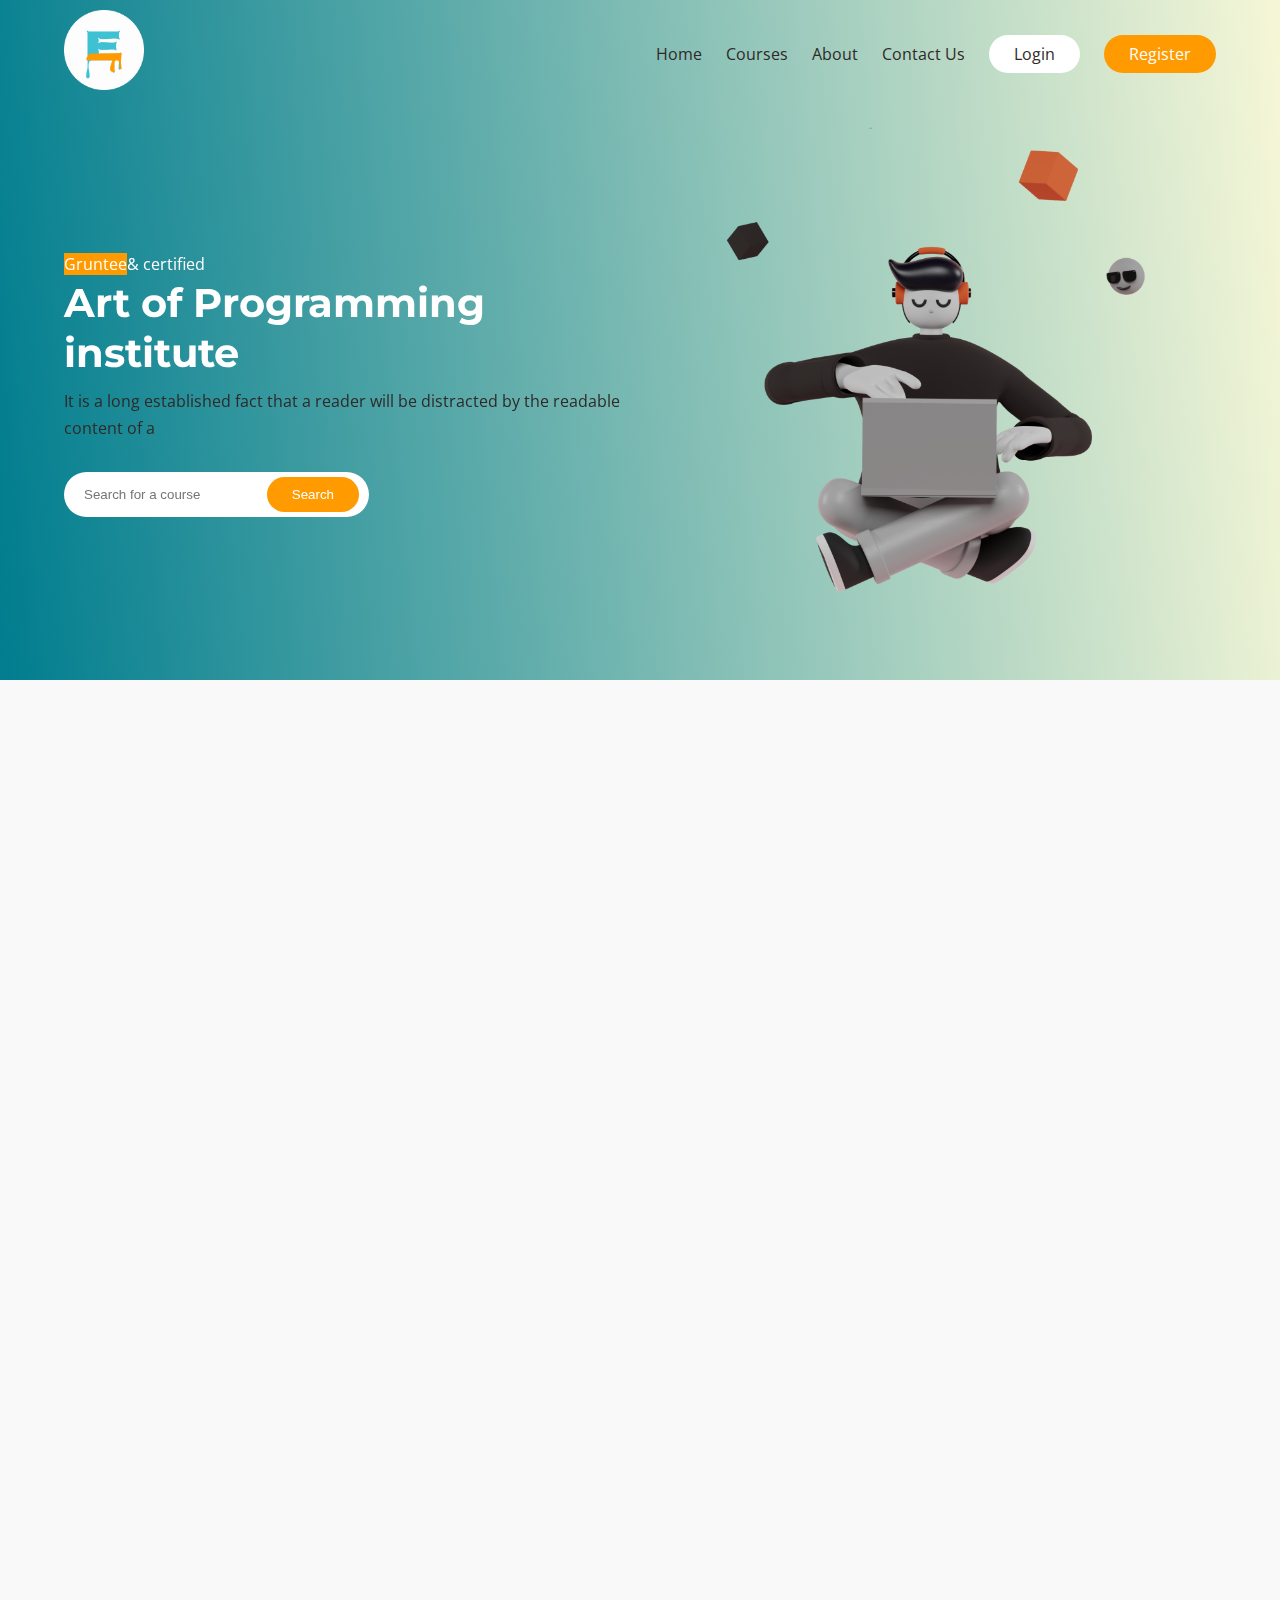
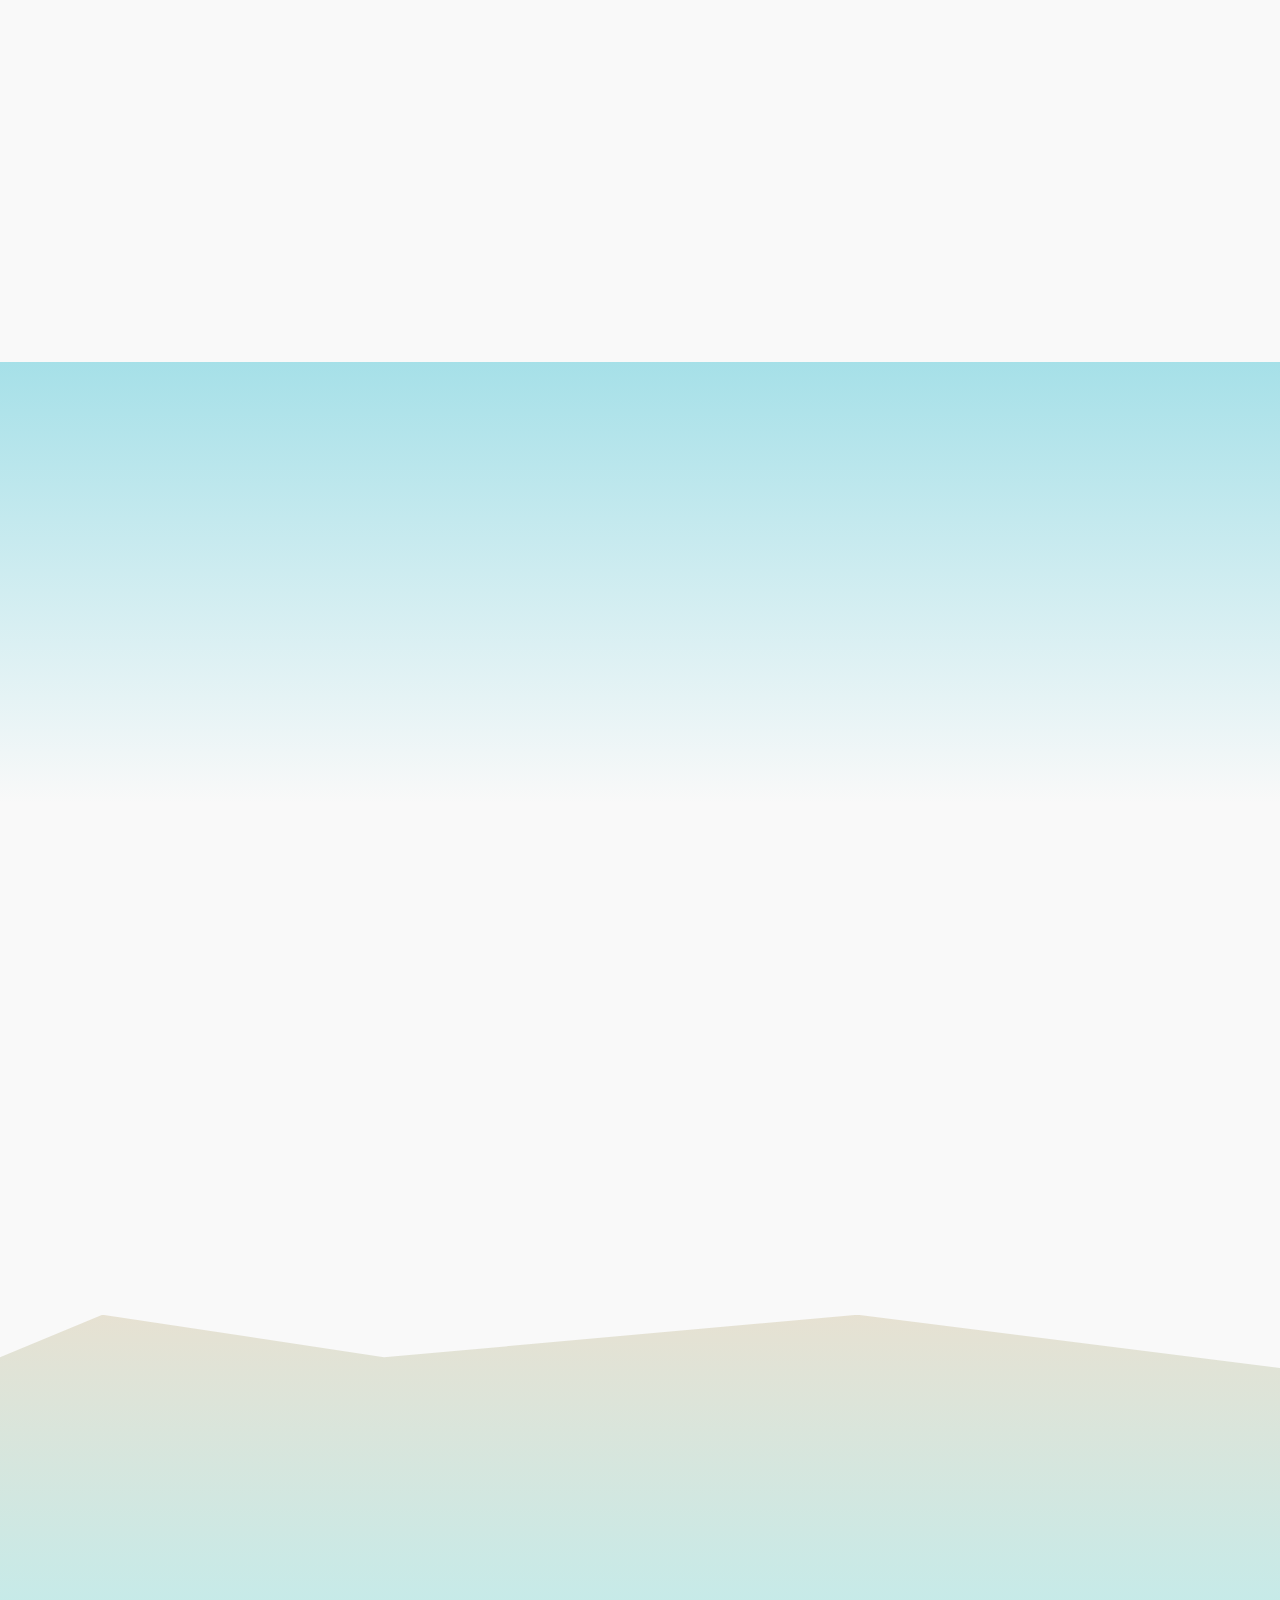
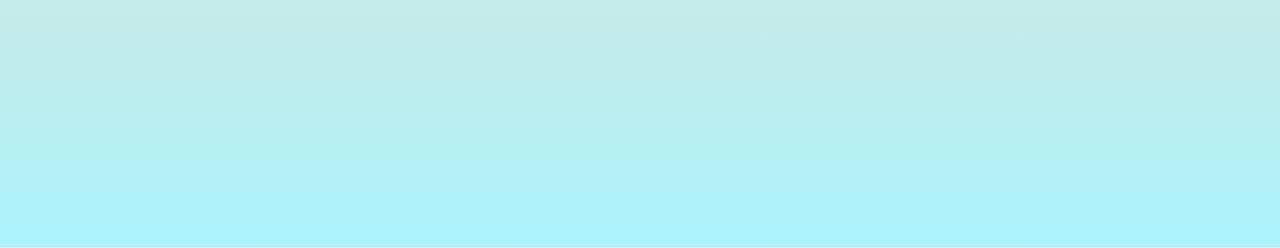
==== index.html @ 31860524 "First commit" ====
<!DOCTYPE html>
<html lang="en">
  <head>
    <meta charset="UTF-8" />
    <meta http-equiv="X-UA-Compatible" content="IE=edge" />
    <meta name="viewport" content="width=device-width, initial-scale=1.0" />
    <!--Fontawesome-->
    <link
      rel="stylesheet"
      href="https://cdnjs.cloudflare.com/ajax/libs/font-awesome/6.2.0/css/all.min.css"
      integrity="sha512-xh6O/CkQoPOWDdYTDqeRdPCVd1SpvCA9XXcUnZS2FmJNp1coAFzvtCN9BmamE+4aHK8yyUHUSCcJHgXloTyT2A=="
      crossorigin="anonymous"
      referrerpolicy="no-referrer"
    />
    <!--OWL carousel-->
    <link
      rel="stylesheet"
      href="https://cdnjs.cloudflare.com/ajax/libs/OwlCarousel2/2.3.4/assets/owl.carousel.min.css"
    />
    <link
      rel="stylesheet"
      href="https://cdnjs.cloudflare.com/ajax/libs/OwlCarousel2/2.3.4/assets/owl.theme.default.min.css"
    />

    <script src="https://cdnjs.cloudflare.com/ajax/libs/jquery/3.3.1/jquery.min.js"></script>
    <script src="https://cdnjs.cloudflare.com/ajax/libs/OwlCarousel2/2.3.4/owl.carousel.min.js"></script>

    <!--on screen animation-->
    <link href="https://unpkg.com/aos@2.3.1/dist/aos.css" rel="stylesheet" />

    <!--custom css-->
    <link rel="stylesheet" href="./css/style.css" />
    <title>Professional Teachers|Programming</title>
  </head>
  <body>
    <section id="hero" class="hero">
      <div class="hero-content container">
        <nav>
          <a href="#" class="logo"
            ><img src="./img/logobrand.png" alt="brand logo"
          /></a>

          <div class="btn-menu">
            <i class="fa-solid fa-bars-staggered"></i>
          </div>

          <ul class="navbar-menu">
            <span class="exitMenu"><i class="fa-solid fa-x"></i> </span>
            <li><a href="#" class="active"> Home </a></li>
            <li><a href="#"> Courses </a></li>
            <li><a href="#"> About </a></li>
            <li><a href="#"> Contact Us </a></li>
            <li><a href="#" class="btn btn-white">Login</a></li>
            <li><a href="#" class="btn btn-primary">Register</a></li>
          </ul>
        </nav>

        <div class="wrapper">
          <div class="wrapper__content">
            <div class="left-items" data-aos="fade-up">
              <div class="widget"><span>Gruntee</span>& certified</div>
              <h1>Art of Programming institute</h1>
              <p>
                It is a long established fact that a reader will be distracted
                by the readable content of a
              </p>
              <form>
                <div class="input-group">
                  <input
                    type="text"
                    name="username"
                    id="search"
                    placeholder="Search for a course"
                  />
                  <input type="submit" class="btn btn-primary" value="Search" />
                </div>
              </form>
            </div>
            <div class="right-items" data-aos="fade-up">
              <img
                src="./img/hero2x.png"
                alt="illustation image for man holding laptop"
                TODO
                width="100%"
              />
            </div>
          </div>
        </div>
      </div>
    </section>

    <section class="services">
      <div class="services__content container">
        <h2 class="title" data-aos="fade-up">Our Services</h2>
        <p class="description" data-aos="fade-up">
          It is a long established fact that a reader will be distracted by the
          readable content
        </p>
        <div class="cards" data-aos="fade-up">
          <div class="card">
            <img src="./img/alarm-clock.png" alt="alarm-clock" />
            <div class="card-body">
              <h3>Immediate joining</h3>
              <p>
                It is a long established fact that a reader will be distracted
                by the readable
              </p>
            </div>
          </div>
          <div class="card">
            <img src="./img/talk.png" alt="alarm-clock" />
            <div class="card-body">
              <h3>Immediate joining</h3>
              <p>
                It is a long established fact that a reader will be distracted
                by the readable
              </p>
            </div>
          </div>
          <div class="card">
            <img src="./img/youth.png" alt="alarm-clock" />
            <div class="card-body">
              <h3>Immediate joining</h3>
              <p>
                It is a long established fact that a reader will be distracted
                by the readable
              </p>
            </div>
          </div>
        </div>
      </div>
    </section>

    <section class="courses">
      <div class="courses__content container">
        <h2 class="title" data-aos="fade-up">Our Services</h2>
        <p class="description" data-aos="fade-up">
          It is a long established fact that a reader will be distracted by the
          readable content
        </p>
        <div class="courses__cards" data-aos="fade-up">
          <div class="card">
            <div class="card__head">
              <img src="./img/Saly-27.png" alt="drawing tool" />
            </div>

            <div class="card__body">
              <h3>Graphic Design</h3>
              <p>Many desktop publishing ges and web page</p>
              <div class="footer-icons">
                <span class="stars">
                  <i class="fa-solid fa-star"></i>
                  <i class="fa-solid fa-star"></i>
                  <i class="fa-solid fa-star"></i>
                  <i class="fa-solid fa-star"></i>
                  <i class="fa-regular fa-star"></i>
                </span>
                <span>
                  <a href="#" class="btn-link"
                    >View Course <i class="fa-solid fa-arrow-right"></i
                  ></a>
                </span>
              </div>
            </div>
          </div>
          <div class="card">
            <div class="card__head pen-ruler">
              <img src="./img/pen&ruler.png" alt="drawing tool" />
            </div>

            <div class="card__body">
              <h3>UI/UX Design</h3>
              <p>Many desktop publishing ges and web page</p>
              <div class="footer-icons">
                <span class="stars">
                  <i class="fa-solid fa-star"></i>
                  <i class="fa-solid fa-star"></i>
                  <i class="fa-solid fa-star"></i>
                  <i class="fa-solid fa-star"></i>
                  <i class="fa-regular fa-star"></i>
                </span>
                <span>
                  <a href="#" class="btn-link"
                    >View Course <i class="fa-solid fa-arrow-right"></i
                  ></a>
                </span>
              </div>
            </div>
          </div>
          <div class="card">
            <div class="card__head hyper-text">
              <img src="./img/html5.png" alt="drawing tool" />
            </div>

            <div class="card__body">
              <h3>HTML5 from scratch</h3>
              <p>Many desktop publishing ges and web page</p>
              <div class="footer-icons">
                <span class="stars">
                  <i class="fa-solid fa-star"></i>
                  <i class="fa-solid fa-star"></i>
                  <i class="fa-solid fa-star"></i>
                  <i class="fa-solid fa-star"></i>
                  <i class="fa-regular fa-star"></i>
                </span>
                <span>
                  <a href="#" class="btn-link"
                    >View Course <i class="fa-solid fa-arrow-right"></i
                  ></a>
                </span>
              </div>
            </div>
          </div>
          <div class="card">
            <div class="card__head cascading">
              <img src="./img/css3.png" alt="drawing tool" />
            </div>

            <div class="card__body">
              <h3>CSS3 from scratch</h3>
              <p>Many desktop publishing ges and web page</p>
              <div class="footer-icons">
                <span class="stars">
                  <i class="fa-solid fa-star"></i>
                  <i class="fa-solid fa-star"></i>
                  <i class="fa-solid fa-star"></i>
                  <i class="fa-solid fa-star"></i>
                  <i class="fa-regular fa-star"></i>
                </span>
                <span>
                  <a href="#" class="btn-link"
                    >View Course <i class="fa-solid fa-arrow-right"></i
                  ></a>
                </span>
              </div>
            </div>
          </div>
        </div>
      </div>
    </section>

    <section class="testimonials">
      <div class="testimonials__content container">
        <h2 class="title" data-aos="fade-up">Testimonials</h2>
        <p class="description" data-aos="fade-up">
          What does our students say about us,What does our students say about
          us
        </p>
        <div class="cards" data-aos="fade-up">
          <div class="card">
            <div class="card__header">
              <img src="./img/testimon.jpg" alt="image for person" srcset="" />
            </div>
            <div class="card__body">
              <p>
                &nbsp; What does our students say about us,What does our
                students say
              </p>
              <cite>Peter Doe</cite>
            </div>
          </div>

          <div class="card">
            <div class="card__header">
              <img src="./img/testimon1.jpg" alt="image for person" srcset="" />
            </div>
            <div class="card__body">
              <p>
                &nbsp; What does our students say about us,What does our
                students say
              </p>
              <cite>Jhon Matip</cite>
            </div>
          </div>

          <div class="card">
            <div class="card__header">
              <img src="./img/testimon3.jpg" alt="image for person" srcset="" />
            </div>
            <div class="card__body">
              <p>
                &nbsp; What does our students say about us,What does our
                students say
              </p>
              <cite>Ana Mk</cite>
            </div>
          </div>
        </div>
      </div>
    </section>

    <section class="professional">
      <div class="professional__content container">
        <h2 class="title" data-aos="fade-up">Our Professional Team</h2>
        <p class="description" data-aos="fade-up">
          What does our students say about us,What does our students say about
          us
        </p>

        <div class="cards" data-aos="fade-up">
          <div class="card">
            <div class="card__head">
              <img src="./img/team1.jpg" alt="drawing tool" />
            </div>

            <div class="card__body">
              <h3>William Smith</h3>
              <p>Backend developer</p>
              <div class="footer-icons">
                <ul class="stars">
                  <li><a href="#" class="fa-brands fa-facebook-f"></a></li>
                  <li><a href="#" class="fa-brands fa-twitter"></a></li>
                  <li><a href="#" class="fa-brands fa-linkedin-in"></a></li>
                </ul>
              </div>
            </div>
          </div>
          <div class="card">
            <div class="card__head">
              <img src="./img/team2.jpg" alt="drawing tool" />
            </div>

            <div class="card__body">
              <h3>Martin Noah</h3>
              <p>Fullstack developer</p>
              <div class="footer-icons">
                <ul class="stars">
                  <li><a href="#" class="fa-brands fa-facebook-f"></a></li>
                  <li><a href="#" class="fa-brands fa-twitter"></a></li>
                  <li><a href="#" class="fa-brands fa-linkedin-in"></a></li>
                </ul>
              </div>
            </div>
          </div>
          <div class="card">
            <div class="card__head">
              <img src="./img/team3.jpg" alt="drawing tool" />
            </div>

            <div class="card__body">
              <h3>Alex Doe</h3>
              <p>Front-end developer</p>
              <div class="footer-icons">
                <ul class="stars">
                  <li><a href="#" class="fa-brands fa-facebook-f"></a></li>
                  <li><a href="#" class="fa-brands fa-twitter"></a></li>
                  <li><a href="#" class="fa-brands fa-linkedin-in"></a></li>
                </ul>
              </div>
            </div>
          </div>
          <div class="card">
            <div class="card__head">
              <img src="./img/team4.jpg" alt="drawing tool" />
            </div>

            <div class="card__body">
              <h3>Jhon Doe</h3>
              <p>Graphic Design</p>
              <div class="footer-icons">
                <ul class="stars">
                  <li><a href="#" class="fa-brands fa-facebook-f"></a></li>
                  <li><a href="#" class="fa-brands fa-twitter"></a></li>
                  <li><a href="#" class="fa-brands fa-linkedin-in"></a></li>
                </ul>
              </div>
            </div>
          </div>
        </div>
      </div>
    </section>

    <!----
    ------Footer------------->
    <footer class="footer">
      <div class="subscription" data-aos="fade-up">
        <input
          type="text"
          name="subscribe"
          placeholder="Join us and start coding"
        />
        <button class="btn">Jion now</button>
      </div>
      <div class="footer__content container" data-aos="fade-up">
        <div class="about">
          <h3>Professional</h3>
          <p>
            What does our students say about<br />
            us,What does our students say about
          </p>
        </div>
        <ul class="useful-links">
          <h3>Useful Links</h3>
          <li><a href="#">Home</a></li>
          <li><a href="#">Courses</a></li>
          <li><a href="#">About</a></li>
          <li><a href="#">Contact</a></li>
        </ul>
        <ul class="courses">
          <h3>Courses</h3>
          <li><a href="">HTML5</a></li>
          <li><a href="">Javascript</a></li>
          <li><a href="">CSS3</a></li>
          <li><a href="">PHP</a></li>
        </ul>
        <ul class="social-icons">
          <h3>Follow Us</h3>
          <li>
            <a href="#" class="fa-brands fa-facebook-f"> </a>
          </li>
          <li>
            <a href="#" class="fa-brands fa-twitter"></a>
          </li>
          <li>
            <a href="#" class="fa-brands fa-linkedin-in"></a>
          </li>
        </ul>
      </div>
    </footer>

    <div id="scroll" class="hide">
      <a href="#hero"><i class="fa-solid fa-arrow-up"></i></a>
    </div>

    <!--on screen animation-->
    <script src="https://unpkg.com/aos@2.3.1/dist/aos.js"></script>

    <!--Custom js-->
    <script src="./js/custom.js"></script>
  </body>
</html>
---- css/style.css ----
/*--- COLORS ----*/
@import url("https://fonts.googleapis.com/css2?family=Montserrat:wght@500;700&display=swap");
@import url("https://fonts.googleapis.com/css2?family=Open+Sans&display=swap");
* {
  margin: 0;
  padding: 0;
  box-sizing: border-box;
}

*::before,
*::after {
  box-sizing: border-box;
}

html {
  font-size: 0.625rem;
  scroll-behavior: smooth;
}

body {
  font-size: 1.6rem;
  font-family: "Open Sans", sans-serif;
  background-color: #f9f9f9;
  color: #6f6f6f;
  line-height: 1.7;
  overflow-x: hidden;
}

h1,
h2,
h3,
h4 {
  font-family: "Montserrat", sans-serif;
  color: #000;
  font-weight: 400;
}

.container {
  width: 90%;
  max-width: 1440px;
  margin: 0 auto;
}

.btn {
  padding: 0.8rem 2.5rem;
  border-radius: 30px;
  border: none;
  outline: none;
}

.btn-white {
  background-color: #fff;
}

.btn-primary {
  background-color: #ff9a00;
  color: #fff !important;
}

.description {
  width: 40%;
}

.title {
  font-weight: 400;
  color: #000;
  margin-bottom: 1.5rem;
}

.description {
  width: 80%;
  text-align: center;
  margin: 0 auto;
}

h2 {
  text-align: center;
}

.hero {
  background-color: #007d8f;
  background-image: linear-gradient(265deg, #f6f7d7, #007d8f);
  padding: 1rem 0;
}
.hero nav {
  display: flex;
  justify-content: space-between;
  align-items: center;
}
.hero nav .logo img {
  width: 80px;
}
.hero nav .btn-menu {
  display: none;
  background-color: transparent;
  border: none;
  cursor: pointer;
}
.hero nav .btn-menu .fa-solid,
.hero nav .btn-menu .fas {
  font-size: 3rem;
}
.hero nav .navbar-menu {
  opacity: 1;
  list-style-type: none;
}
.hero nav .navbar-menu .exitMenu {
  display: none;
}
.hero nav .navbar-menu li {
  display: inline-block;
}
.hero nav .navbar-menu li:not(last-child) {
  margin-left: 2rem;
}
.hero nav .navbar-menu li a {
  text-decoration: none;
  color: #2f2928;
}
.hero .show {
  opacity: 1;
  transition: all 0.2s ease-in-out;
  display: block !important;
}
.hero .hidde {
  display: none;
}
.hero .wrapper {
  display: flex;
  justify-content: center;
  flex-direction: column;
}
.hero .wrapper__content {
  display: grid;
  grid-template-columns: 1fr 1fr;
  align-items: center;
  justify-content: space-between;
}
.hero .wrapper__content .left-items {
  color: #fff;
}
.hero .wrapper__content .left-items span {
  background-color: #ff9a00;
}
.hero .wrapper__content .left-items h1 {
  font-size: 4rem;
  margin-bottom: 1rem;
  line-height: 5rem;
  color: #fff;
  font-weight: 700;
}
.hero .wrapper__content .left-items p {
  color: #2f2928;
  margin-bottom: 1rem;
}
.hero .wrapper__content .left-items .input-group {
  background-color: #fff;
  display: flex;
  justify-content: space-between;
  border-radius: 26px;
  box-sizing: border-box;
  padding: 0.5rem 2rem;
  width: 30.5rem;
  margin-top: 3rem;
}
.hero .wrapper__content .left-items .input-group #search {
  border: none;
  width: 100%;
  outline: none;
}
.hero .wrapper__content .left-items .input-group .btn-primary {
  padding: 1rem 2.5rem;
  margin-right: -10px;
}
.hero .wrapper__content .right-items img {
  width: 100%;
  margin: 0 auto;
}

@media screen and (max-width: 968px) {
  .hero {
    background-color: #3ec1d3;
    background-image: linear-gradient(357deg, #f6f7d7, #3ec1d3);
    position: relative;
  }
  .hero nav .btn-menu {
    display: block;
  }
  .hero nav .navbar-menu {
    display: none;
    position: fixed;
    background-color: #3ec1d3;
    width: 100%;
    height: 100vh;
    right: 0;
    top: 0;
    text-align: center;
    z-index: 999;
  }
  .hero nav .navbar-menu .exitMenu {
    display: block;
    position: absolute;
    top: 40px;
    right: 0;
    margin-right: 30px;
    font-size: 2.5rem;
    color: #fff;
    cursor: pointer;
  }
  .hero nav .navbar-menu li {
    margin-bottom: 2rem;
    display: block;
  }
  .hero nav .navbar-menu li:nth-child(2) {
    margin-top: 20%;
  }
  .hero .wrapper {
    margin-top: 5rem;
  }
  .hero .wrapper__content {
    grid-template-columns: 1fr;
  }
  .hero .wrapper__content .left-items {
    text-align: center;
  }
  .hero .wrapper__content .left-items h1 {
    font-size: 3rem;
  }
  .hero .wrapper__content .left-items p {
    width: 88%;
    margin: 0 auto;
  }
  .hero .wrapper__content .left-items .input-group {
    margin: 3rem auto;
  }
}
.services {
  padding: 12rem 0;
}
.services__content .cards {
  margin: 7rem 0;
  display: flex;
  -moz-column-gap: 2rem;
       column-gap: 2rem;
}
.services__content .cards .card {
  width: 400px;
  background-color: #fff;
  box-shadow: 1px 1px 1px 0px rgba(169, 169, 169, 0.13);
  border-radius: 15px;
  padding: 2rem 3rem;
}
.services__content .cards .card:nth-child(2) {
  box-shadow: 1px 1px 70px 2px rgba(169, 169, 169, 0.52);
}
.services__content .cards .card h3 {
  opacity: 0.9;
  font-size: 1.8rem;
  margin-bottom: 1rem;
}
.services__content .cards .card p {
  font-size: 1.4rem;
}
.services__content .cards .card img {
  width: 54px;
}
.services__content .cards .card__body {
  width: 80%;
}

@media screen and (max-width: 968px) {
  .services__content .title {
    text-align: center;
  }
  .services__content .cards {
    flex-direction: column;
    row-gap: 2rem;
  }
  .services__content .cards .card {
    width: 95%;
    margin: 0 auto;
  }
}
.courses__cards {
  margin: 5rem 0 15rem;
  display: flex;
  justify-content: space-between;
  -moz-column-gap: 2rem;
       column-gap: 2rem;
}
.courses__cards .card {
  width: 30.8rem;
  border-top-left-radius: 1rem;
  border-top-right-radius: 1rem;
  overflow: hidden;
  background: #fff;
  box-shadow: 1px 1px 1px 0px rgba(169, 169, 169, 0.13);
  border-radius: 15px;
}
.courses__cards .card__head {
  background-color: rgba(246, 247, 215, 0.5490196078);
  padding: 2rem 0;
  text-align: center;
  height: 180px;
  display: flex;
  justify-content: center;
  align-items: center;
}
.courses__cards .card__head.pen-ruler {
  background-color: rgba(236, 241, 240, 0.7098039216);
}
.courses__cards .card__head.hyper-text {
  background-color: rgba(62, 193, 211, 0.24);
}
.courses__cards .card__head.cascading {
  background-color: rgba(255, 217, 159, 0.37);
}
.courses__cards .card__head img {
  width: 100px;
  height: 100px;
}
.courses__cards .card__body {
  padding: 2rem;
}
.courses__cards .card__body h3 {
  font-size: 1.6rem;
  margin-bottom: 1rem;
}
.courses__cards .card__body p {
  line-height: 1.5;
  font-size: 1.4rem;
}
.courses__cards .card .footer-icons {
  display: flex;
  justify-content: space-between;
  align-items: center;
  margin: 1rem 0;
}
.courses__cards .card .footer-icons .fa-solid {
  color: #ff9a00;
}
.courses__cards .card .footer-icons .fa-solid,
.courses__cards .card .footer-icons .fa-regular {
  font-size: 1.1rem;
}
.courses__cards .card .footer-icons .btn-link,
.courses__cards .card .footer-icons .fa-arrow-right {
  color: #007d8f;
}
.courses__cards .card .footer-icons .btn-link {
  font-weight: 500;
  font-size: 1.4rem;
}

@media screen and (max-width: 968px) {
  .courses__cards {
    flex-direction: column;
    row-gap: 2rem;
  }
  .courses__cards .card {
    margin: 0 auto;
  }
}
.testimonials {
  background: linear-gradient(180deg, rgba(62, 193, 211, 0.47) -5.91%, rgba(62, 193, 211, 0) 100%);
}
.testimonials__content {
  padding: 10rem 0;
}
.testimonials .cards {
  display: flex;
  justify-content: space-between;
  align-items: center;
  margin-top: 4rem;
  -moz-column-gap: 2rem;
       column-gap: 2rem;
}
.testimonials .cards .card {
  width: 400px;
  background-color: #fff;
  display: flex;
  justify-content: space-between;
  align-items: center;
  -moz-column-gap: 1.6rem;
       column-gap: 1.6rem;
  padding: 2rem;
  border-radius: 2.5rem;
  box-shadow: 1px 1px 70px 2px rgba(169, 169, 169, 0.52);
}
.testimonials .cards .card__header img {
  width: 70px;
  height: 70px;
  border-radius: 50%;
  -o-object-fit: cover;
     object-fit: cover;
}
.testimonials .cards .card__body p {
  font-size: 1.35rem;
  position: relative;
}
.testimonials .cards .card__body p::before, .testimonials .cards .card__body p::after {
  font-family: "Font Awesome 6 Free";
  font-weight: 700;
}
.testimonials .cards .card__body p::before {
  content: "\f10d";
  position: absolute;
  top: -5px;
  left: -10px;
}
.testimonials .cards .card__body p::after {
  content: "\f10e";
  position: absolute;
  bottom: 0;
  right: 0;
}
.testimonials .cards .card__body cite {
  color: #ff9a00;
  font-size: 1.2rem;
  margin-top: 2rem;
  font-weight: bold;
}

@media screen and (max-width: 968px) {
  .testimonials .cards {
    flex-direction: column;
    row-gap: 2rem;
  }
  .testimonials .cards .card {
    width: 365px;
  }
}
.professional {
  margin: 8rem 0;
}
.professional .cards {
  display: grid;
  justify-content: center;
  text-align: center;
  gap: 3rem;
}
.professional .cards .card {
  width: 200px;
  background-color: #fff;
  padding: 2rem;
  border-radius: 10px;
  box-shadow: 0px 0px 3px 0px rgb(238, 238, 238);
  margin: 0 auto;
}
.professional .cards .card h3 {
  font-size: 1.7rem;
}
.professional .cards .card p {
  font-size: 1.4rem;
  line-height: 1.5;
  margin-bottom: 1rem;
}
.professional .cards img {
  width: 150px;
  height: 150px;
  -o-object-fit: cover;
     object-fit: cover;
  border-radius: 10px;
}
.professional .cards ul {
  margin-top: 2rem;
  display: flex;
  justify-content: center;
  align-items: center;
  -moz-column-gap: 1.5rem;
       column-gap: 1.5rem;
  list-style-type: none;
}
.professional .cards ul a {
  text-decoration: none;
  color: #007d8f;
}
.professional .cards ul a:hover {
  transition: 0.24s ease-in-out;
  color: #ff9a00;
}

/* Extra small devices (phones, 600px and down) */
@media only screen and (max-width: 600px) {
  .professional .cards {
    grid-template-columns: repeat(1, 1fr);
  }
}
/* Small devices (portrait tablets and large phones, 600px and up) */
@media only screen and (min-width: 600px) {
  .professional .cards {
    grid-template-columns: repeat(2, 1fr);
  }
}
@media only screen and (min-width: 992px) {
  .professional .cards {
    grid-template-columns: repeat(3, 1fr);
  }
}
@media only screen and (min-width: 1200px) {
  .professional .cards {
    grid-template-columns: repeat(4, 1fr);
  }
}
.footer {
  background-color: #007d8f;
  padding: 10rem 0;
  background: linear-gradient(0deg, #a7f3fe -5.91%, #ebe0cf 107.57%);
  -webkit-clip-path: polygon(30% 8%, 67% 0, 100% 10%, 100% 100%, 0 100%, 0 8%, 8% 0);
          clip-path: polygon(30% 8%, 67% 0, 100% 10%, 100% 100%, 0 100%, 0 8%, 8% 0);
}
.footer .subscription {
  text-align: center;
  background-color: #fff;
  width: 370px;
  margin: 0 auto;
  padding: 0.5rem 0;
  display: flex;
  justify-content: space-around;
  border-radius: 25px;
  overflow: hidden;
}
.footer .subscription input {
  border: none;
  outline: none;
}
.footer .subscription .btn {
  background-color: #ff9a00;
  padding: 1.3rem 2.5rem;
  cursor: pointer;
  margin-left: 20px;
}
.footer__content {
  margin-top: 10rem;
  display: grid;
  grid-template-columns: 40% 25% 25% 10%;
  justify-content: center;
  justify-items: center;
  row-gap: 2rem;
  font-size: 1.5rem;
}
.footer__content ul {
  list-style-type: none;
}
.footer__content ul li {
  margin-bottom: 1rem;
}
.footer__content ul h3 {
  margin-bottom: 1rem;
}
.footer__content ul a {
  text-decoration: none;
  color: inherit;
}
.footer__content ul a .fa-brands {
  background-color: #fff;
  padding: 1rem;
}

.show {
  display: block;
}

.hide {
  display: none;
}

#scroll {
  position: fixed;
  bottom: 50px;
  right: 30px;
  padding: 0.6rem 1.2rem;
  border-radius: 4px;
  background-color: #605c56;
}
#scroll .fa-solid.fa-arrow-up {
  font-size: 2rem;
  cursor: pointer;
  color: #fff;
}

/* Extra small devices (phones, 600px and down) */
@media only screen and (max-width: 600px) {
  .footer__content {
    grid-template-columns: repeat(1, 1fr);
    text-align: center;
  }
}
/* Small devices (portrait tablets and large phones, 600px and up) */
@media only screen and (min-width: 600px) {
  .footer__content {
    grid-template-columns: repeat(2, 1fr);
  }
}
@media only screen and (min-width: 992px) {
  .footer__content {
    grid-template-columns: repeat(3, 1fr);
  }
}
@media only screen and (min-width: 1200px) {
  .footer__content {
    grid-template-columns: repeat(4, 1fr);
  }
}/*# sourceMappingURL=style.css.map */
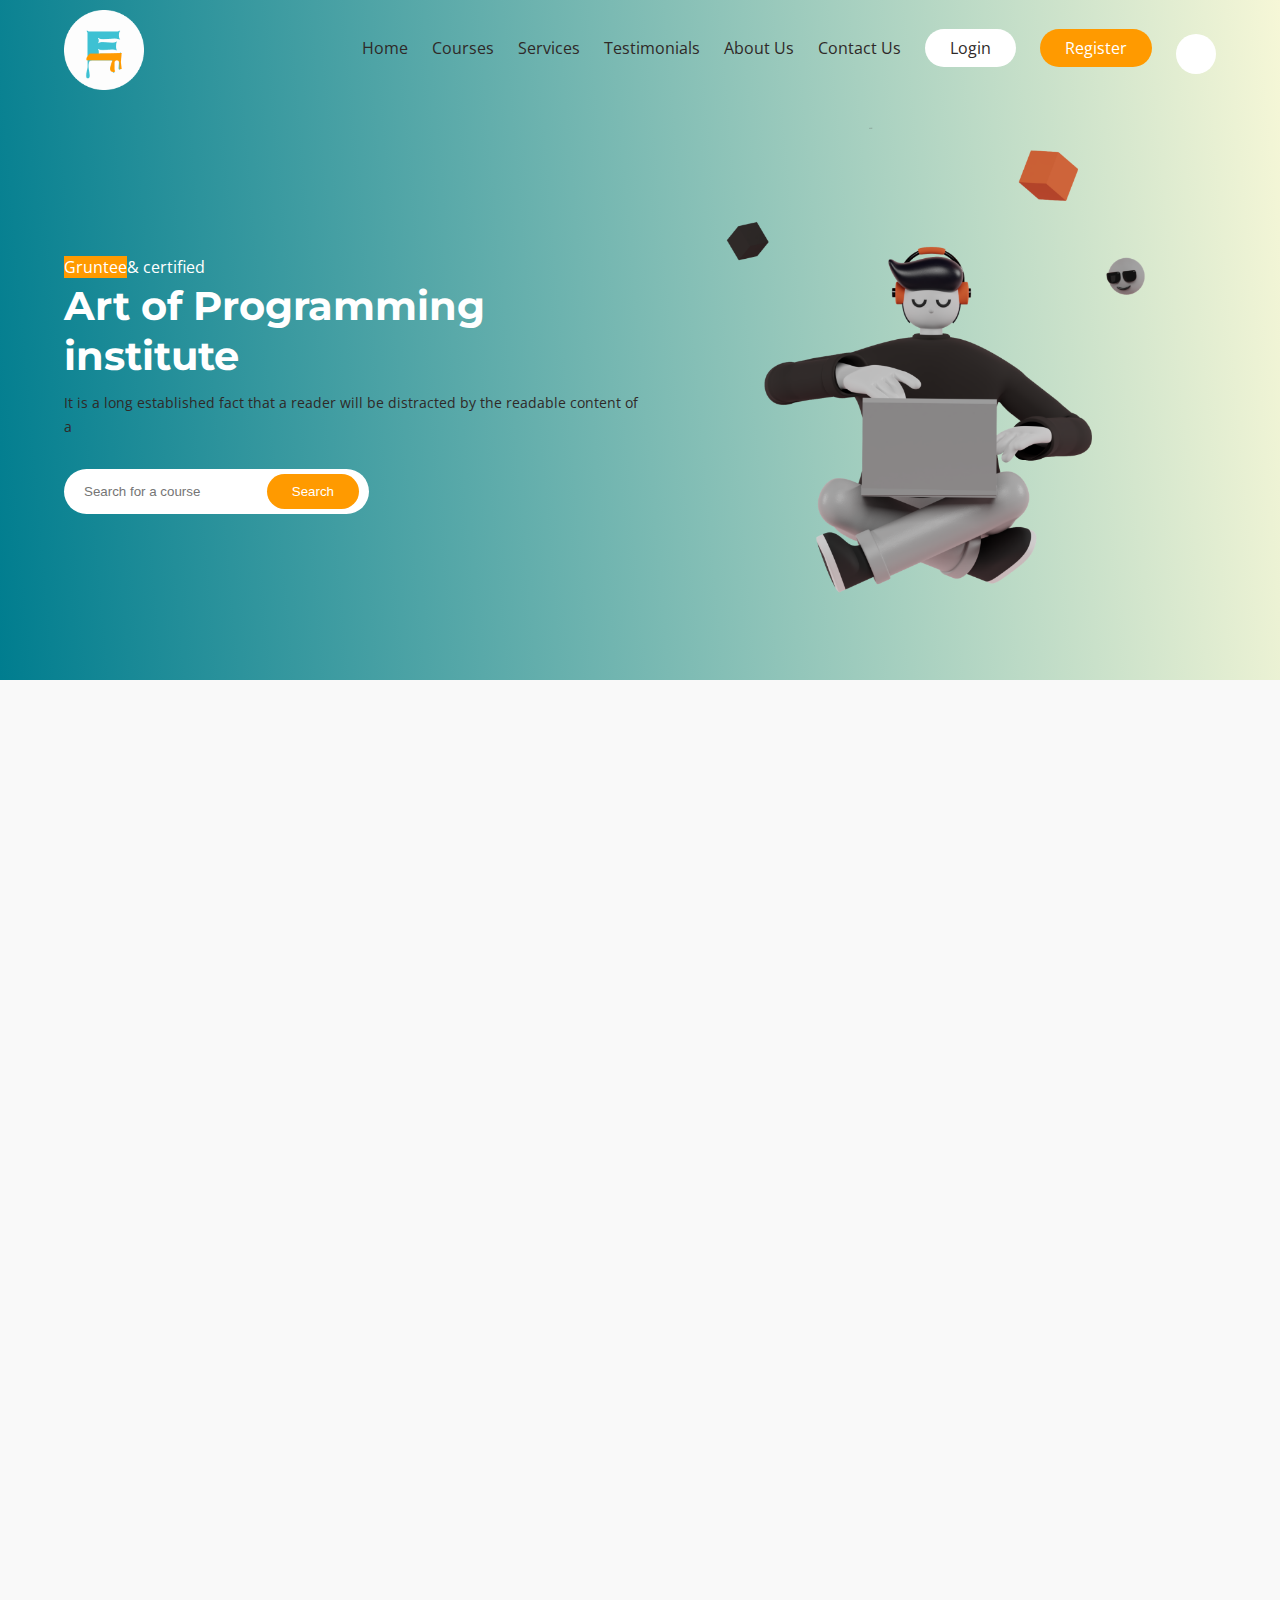
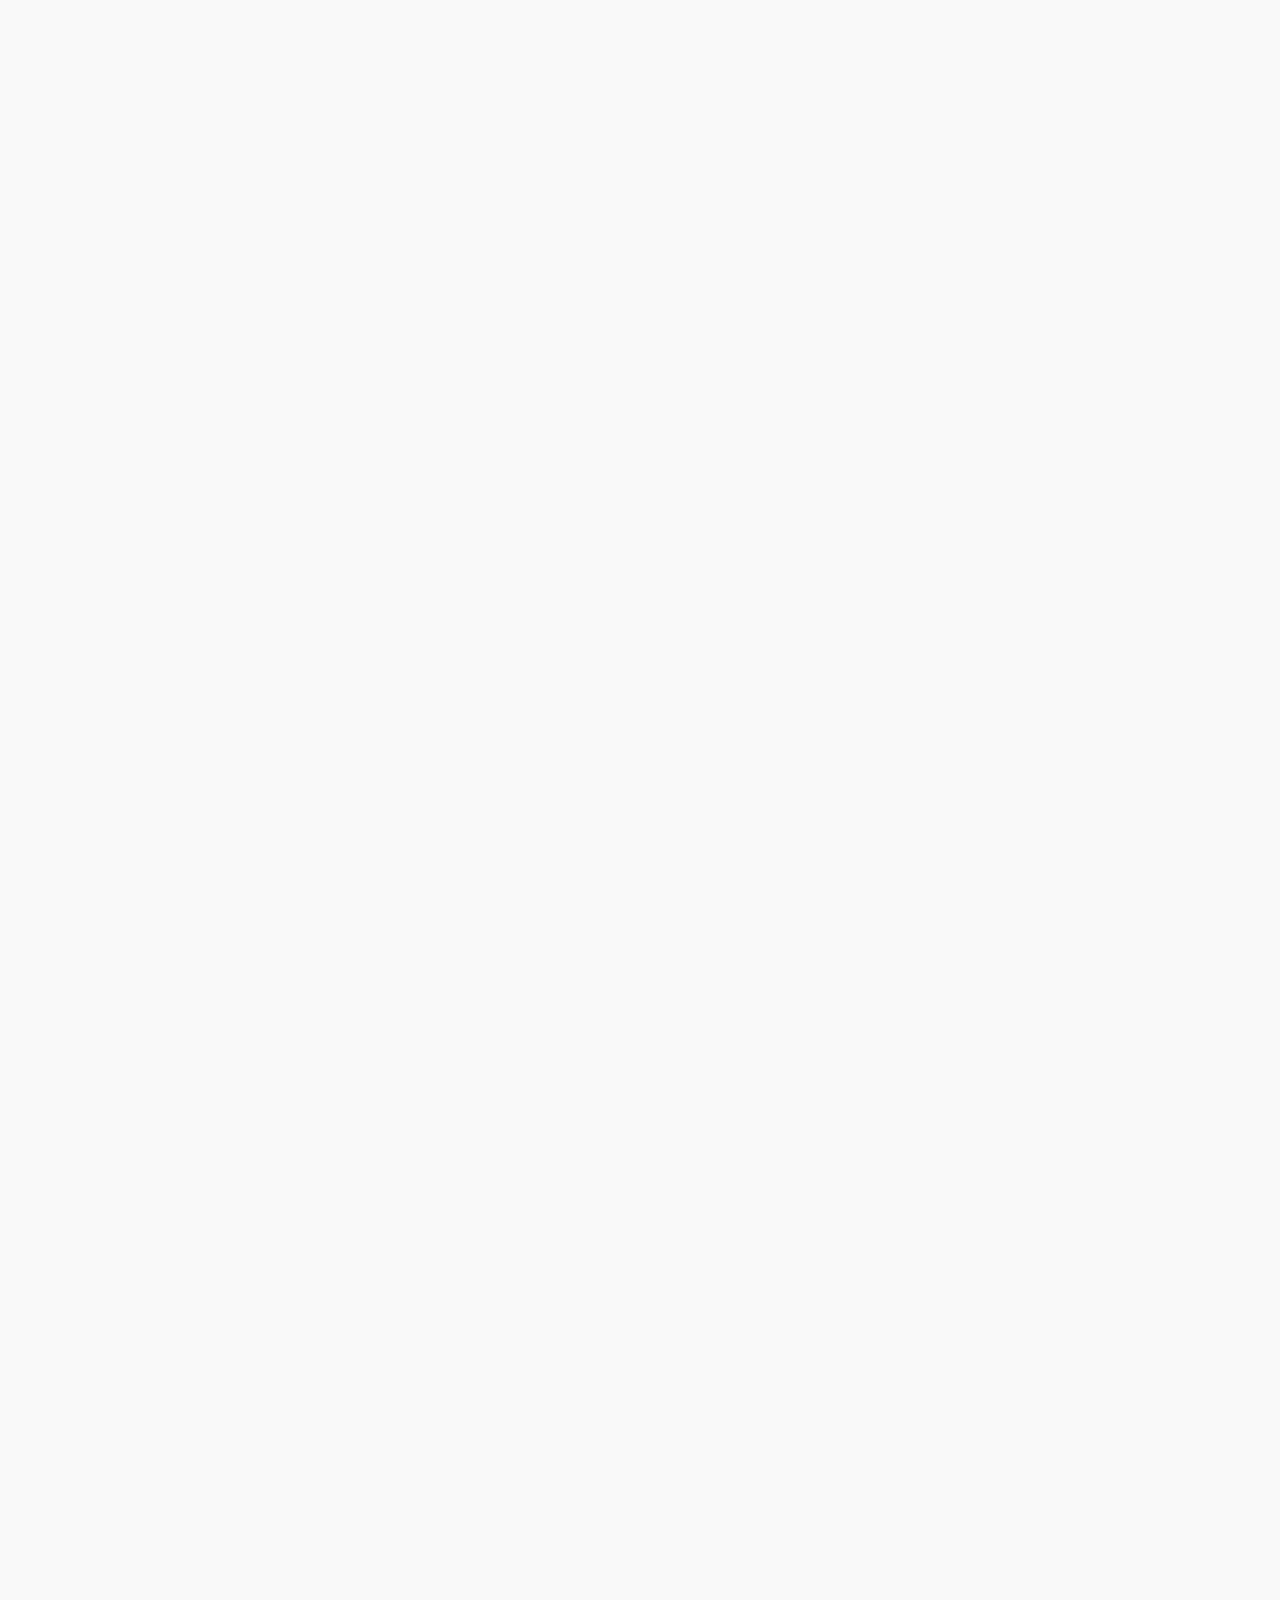
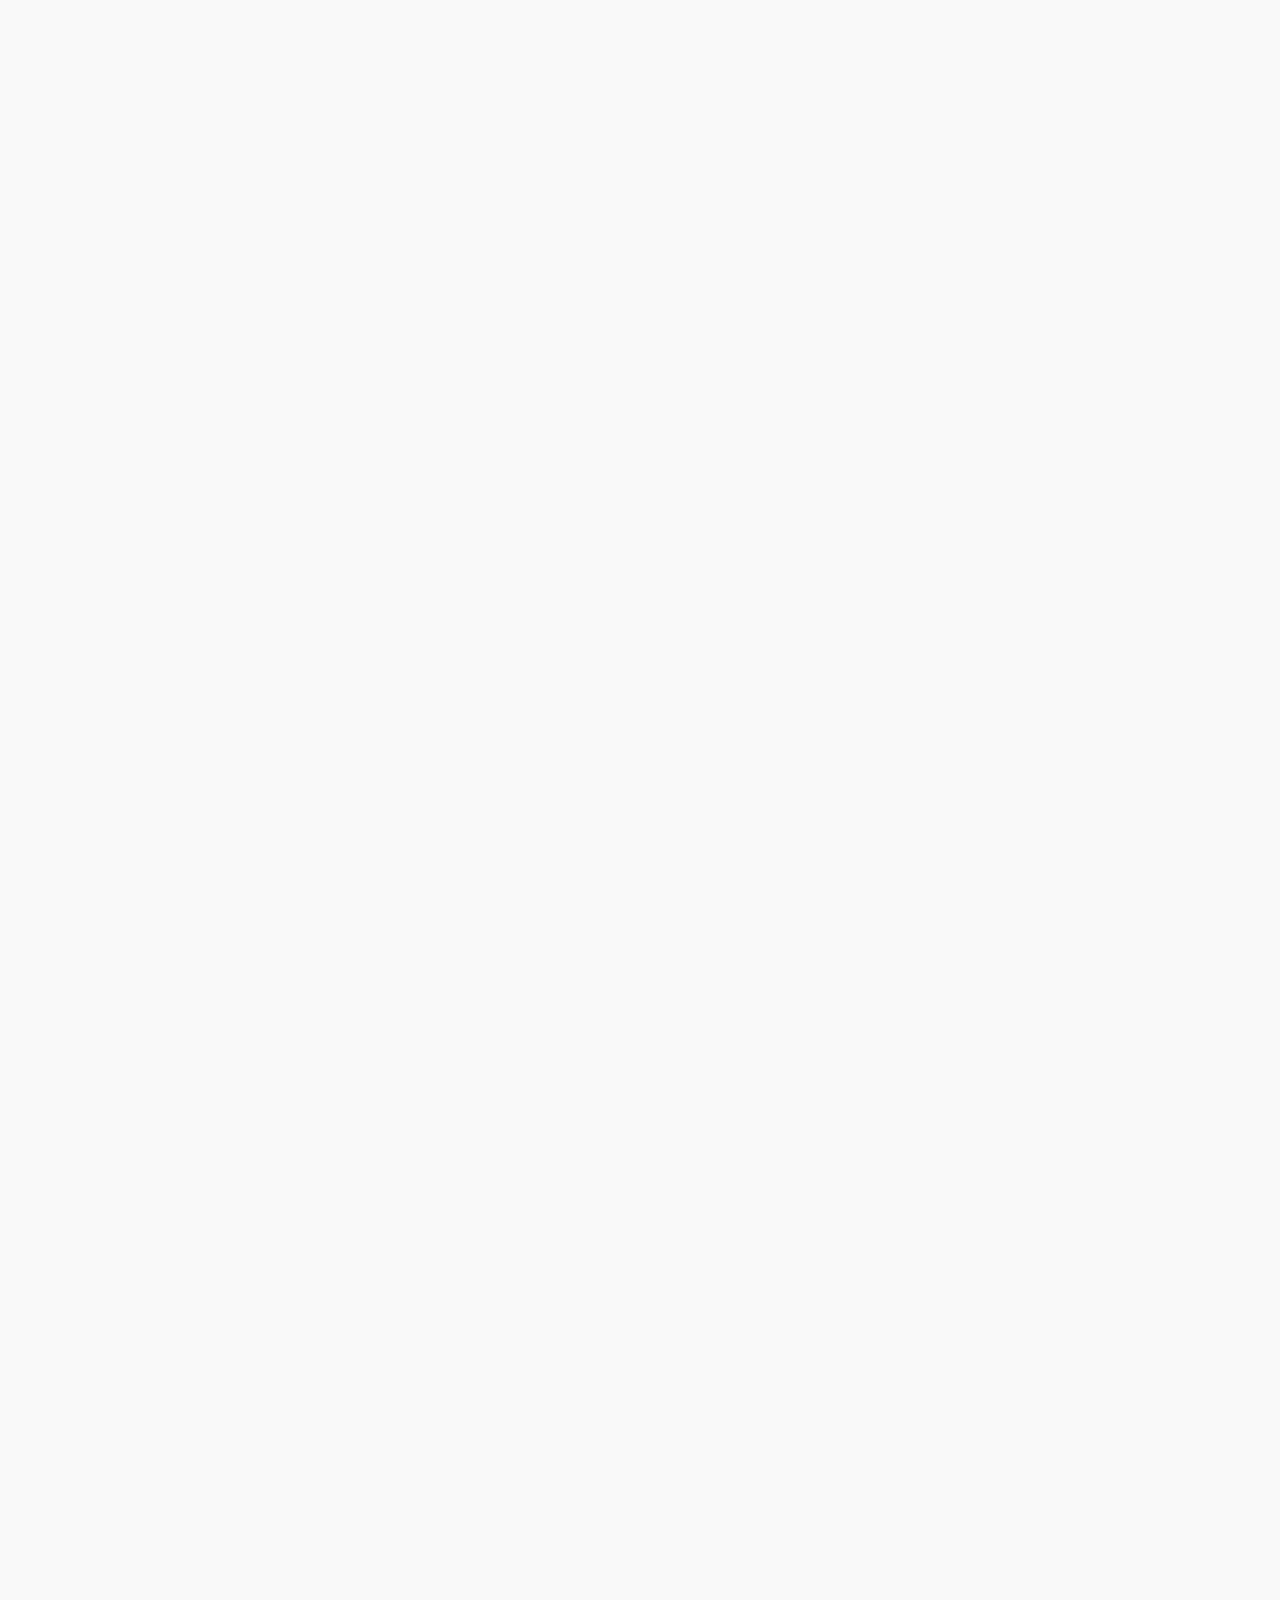
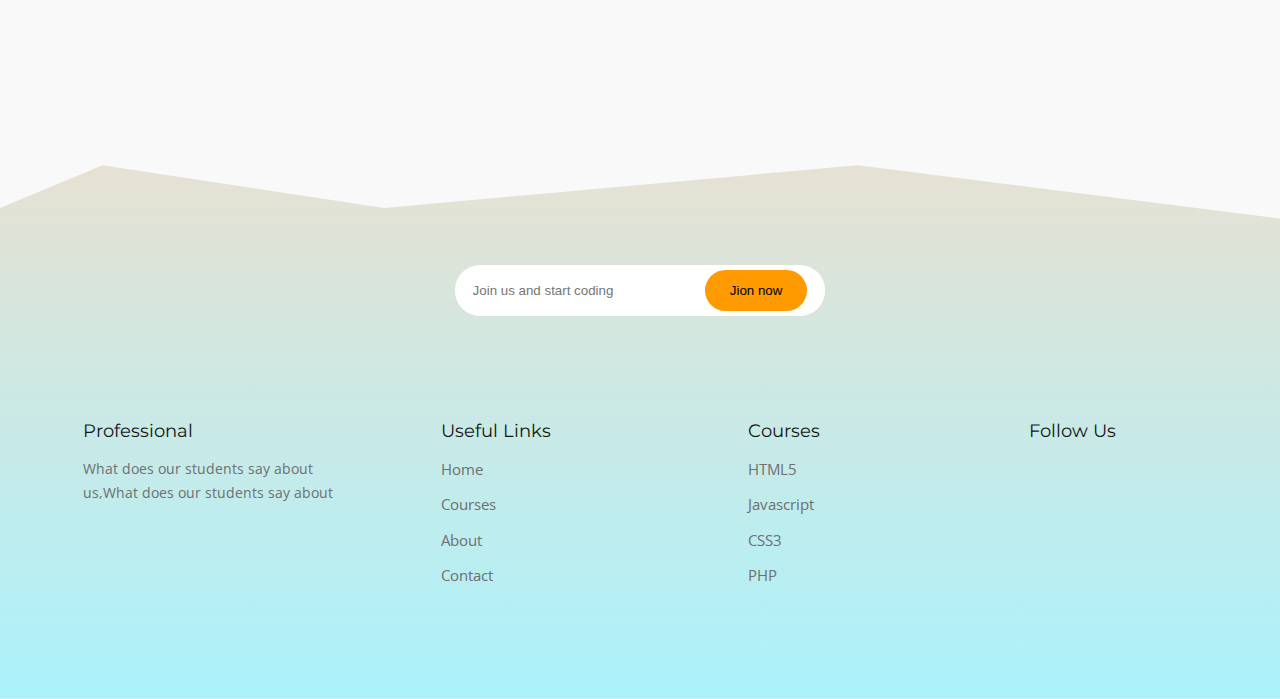
==== commit 49be608d: "Refactoring layout" ====
--- a/index.html
+++ b/index.html
@@ -12,30 +12,18 @@
       crossorigin="anonymous"
       referrerpolicy="no-referrer"
     />
-    <!--OWL carousel-->
-    <link
-      rel="stylesheet"
-      href="https://cdnjs.cloudflare.com/ajax/libs/OwlCarousel2/2.3.4/assets/owl.carousel.min.css"
-    />
-    <link
-      rel="stylesheet"
-      href="https://cdnjs.cloudflare.com/ajax/libs/OwlCarousel2/2.3.4/assets/owl.theme.default.min.css"
-    />
-
-    <script src="https://cdnjs.cloudflare.com/ajax/libs/jquery/3.3.1/jquery.min.js"></script>
-    <script src="https://cdnjs.cloudflare.com/ajax/libs/OwlCarousel2/2.3.4/owl.carousel.min.js"></script>
-
-    <!--on screen animation-->
-    <link href="https://unpkg.com/aos@2.3.1/dist/aos.css" rel="stylesheet" />
 
     <!--custom css-->
     <link rel="stylesheet" href="./css/style.css" />
+
+    <!--Custom js-->
+    <script defer src="./js/custom.js"></script>
     <title>Professional Teachers|Programming</title>
   </head>
   <body>
-    <section id="hero" class="hero">
-      <div class="hero-content container">
-        <nav>
+    <section id="hero" class="section hero">
+      <div class="container">
+        <nav class="nav">
           <a href="#" class="logo"
             ><img src="./img/logobrand.png" alt="brand logo"
           /></a>
@@ -46,18 +34,41 @@
 
           <ul class="navbar-menu">
             <span class="exitMenu"><i class="fa-solid fa-x"></i> </span>
-            <li><a href="#" class="active"> Home </a></li>
-            <li><a href="#"> Courses </a></li>
-            <li><a href="#"> About </a></li>
-            <li><a href="#"> Contact Us </a></li>
-            <li><a href="#" class="btn btn-white">Login</a></li>
-            <li><a href="#" class="btn btn-primary">Register</a></li>
+            <li class="nav__item">
+              <a href="#" class="nav-link active"> Home </a>
+            </li>
+            <li class="nav__item">
+              <a href="#" class="nav-link" id="courses"> Courses </a>
+            </li>
+            <li class="nav__item">
+              <a href="#" class="nav-link" id="services"> Services </a>
+            </li>
+            <li class="nav__item">
+              <a href="#" class="nav-link" id="testimonials">Testimonials </a>
+            </li>
+            <li class="nav__item">
+              <a href="#" class="nav-link" id="professional"> About Us </a>
+            </li>
+            <li class="nav__item">
+              <a href="#" class="nav-link" id="contact"> Contact Us </a>
+            </li>
+            <li class="nav__item">
+              <a href="#" class="nav-link btn btn-white" id="login">Login</a>
+            </li>
+            <li class="nav__item">
+              <a href="#" class="nav-link btn btn-primary" id="register"
+                >Register</a
+              >
+            </li>
+            <li class="nav__item">
+              <span class="dark--mode"><i class="fa-solid fa-moon"></i></span>
+            </li>
           </ul>
         </nav>
 
         <div class="wrapper">
           <div class="wrapper__content">
-            <div class="left-items" data-aos="fade-up">
+            <div class="left-items">
               <div class="widget"><span>Gruntee</span>& certified</div>
               <h1>Art of Programming institute</h1>
               <p>
@@ -76,7 +87,7 @@
                 </div>
               </form>
             </div>
-            <div class="right-items" data-aos="fade-up">
+            <div class="right-items">
               <img
                 src="./img/hero2x.png"
                 alt="illustation image for man holding laptop"
@@ -88,15 +99,52 @@
         </div>
       </div>
     </section>
-
-    <section class="services">
+    <section class="section login hide section--hidden">
+      <div class="login__content container">
+        <h2>Get in touch with us</h2>
+        <span class="form--close">
+          <i class="fa fa-x"></i>
+        </span>
+        <form action="#" class="form">
+          <input type="email" name="email" placeholder="Email" />
+          <input type="password" name="name" placeholder="Passowrd" />
+          <input type="submit" value="login" class="btn btn--outline" />
+        </form>
+      </div>
+    </section>
+
+    <section class="section register hide section--hidden">
+      <div class="register__content container">
+        <h2>Register to get new tutorials</h2>
+        <span class="form--close__register">
+          <i class="fa fa-x"></i>
+        </span>
+        <div class="wrapper">
+          <img src="./img/register.svg" alt="" />
+          <form action="#" class="form">
+            <input type="text" name="firstname" placeholder="First Name" />
+            <input type="text" name="middlename" placeholder="Middle Name" />
+            <input type="email" name="email" placeholder="Email" />
+            <input type="password" name="name" placeholder="Passowrd" />
+            <input type="password" name="name" placeholder="Confirm password" />
+            <input
+              type="submit"
+              value="Submit"
+              class="btn btn--outline btn__register"
+            />
+          </form>
+        </div>
+      </div>
+    </section>
+    <div class="overlay hide"></div>
+    <section class="section services section--hidden">
       <div class="services__content container">
-        <h2 class="title" data-aos="fade-up">Our Services</h2>
-        <p class="description" data-aos="fade-up">
+        <h2 class="title">Our Services</h2>
+        <p class="description">
           It is a long established fact that a reader will be distracted by the
           readable content
         </p>
-        <div class="cards" data-aos="fade-up">
+        <div class="cards">
           <div class="card">
             <img src="./img/alarm-clock.png" alt="alarm-clock" />
             <div class="card-body">
@@ -131,14 +179,14 @@
       </div>
     </section>
 
-    <section class="courses">
+    <section class="section courses section--hidden">
       <div class="courses__content container">
-        <h2 class="title" data-aos="fade-up">Our Services</h2>
-        <p class="description" data-aos="fade-up">
+        <h2 class="title">Our Courses</h2>
+        <p class="description">
           It is a long established fact that a reader will be distracted by the
           readable content
         </p>
-        <div class="courses__cards" data-aos="fade-up">
+        <div class="courses__cards">
           <div class="card">
             <div class="card__head">
               <img src="./img/Saly-27.png" alt="drawing tool" />
@@ -239,15 +287,15 @@
       </div>
     </section>
 
-    <section class="testimonials">
+    <section class="section testimonials section--hidden">
       <div class="testimonials__content container">
-        <h2 class="title" data-aos="fade-up">Testimonials</h2>
-        <p class="description" data-aos="fade-up">
+        <h2 class="title">Testimonials</h2>
+        <p class="description">
           What does our students say about us,What does our students say about
           us
         </p>
-        <div class="cards" data-aos="fade-up">
-          <div class="card">
+        <div class="cards slider">
+          <div class="card card--slide">
             <div class="card__header">
               <img src="./img/testimon.jpg" alt="image for person" srcset="" />
             </div>
@@ -260,7 +308,7 @@
             </div>
           </div>
 
-          <div class="card">
+          <div class="card card--slide">
             <div class="card__header">
               <img src="./img/testimon1.jpg" alt="image for person" srcset="" />
             </div>
@@ -273,7 +321,7 @@
             </div>
           </div>
 
-          <div class="card">
+          <div class="card card--slide">
             <div class="card__header">
               <img src="./img/testimon3.jpg" alt="image for person" srcset="" />
             </div>
@@ -286,18 +334,24 @@
             </div>
           </div>
         </div>
-      </div>
-    </section>
-
-    <section class="professional">
+        <button class="btn btn--outline btn__left">
+          <i class="fa-solid fa-arrow-left"></i>
+        </button>
+        <button class="btn btn--outline btn__right">
+          <i class="fa-solid fa-arrow-right"></i>
+        </button>
+      </div>
+    </section>
+
+    <section class="section professional section--hidden">
       <div class="professional__content container">
-        <h2 class="title" data-aos="fade-up">Our Professional Team</h2>
-        <p class="description" data-aos="fade-up">
+        <h2 class="title">Our Professional Team</h2>
+        <p class="description">
           What does our students say about us,What does our students say about
           us
         </p>
 
-        <div class="cards" data-aos="fade-up">
+        <div class="cards">
           <div class="card">
             <div class="card__head">
               <img src="./img/team1.jpg" alt="drawing tool" />
@@ -370,10 +424,85 @@
       </div>
     </section>
 
-    <!----
-    ------Footer------------->
+    <section class="section enrollment section--hidden">
+      <div class="enrolment__wrapper container">
+        <h2 class="title">Enrollment Procedure</h2>
+        <p class="description">
+          We made learning simply and minimal by using efficient manners
+        </p>
+        <div class="enrollment__tabs">
+          <button
+            class="btn enrollment__tab enrollment__tab--1 enrollment__tab--active"
+            data-tab="1"
+          >
+            <span>01</span>enrollment
+          </button>
+          <button class="btn enrollment__tab enrollment__tab--2" data-tab="2">
+            <span>02</span>Learning
+          </button>
+          <button class="btn enrollment__tab enrollment__tab--3" data-tab="3">
+            <span>03</span>Practising
+          </button>
+        </div>
+        <div class="enrollment__content enrollment__content--2">
+          <h3>Start learning from now ?</h3>
+          <p>
+            Learning dummy text of the printing and typesetting industry. Lorem
+            Ipsum has been the industry's standard dummy s simply dummy text of
+            the printing and typesetting industry. Lorem Ipsum has been the
+            industry's standard dummy
+          </p>
+        </div>
+        <div class="enrollment__content enrollment__content--3">
+          <h3>Practising is the key to success?</h3>
+          <p>
+            Practising dummy text of the printing and typesetting industry.
+            Lorem Ipsum has been the industry's standard dummy s simply dummy
+            text of the printing and typesetting industry. Lorem Ipsum has been
+            the industry's standard dummy
+          </p>
+        </div>
+        <div
+          class="enrollment__content enrollment__content--1 enrollment__content--active"
+        >
+          <h3>Enrol for free and become graphic designer?</h3>
+          <p>
+            Simply dummy text of the printing and typesetting industry. Lorem
+            Ipsum has been the industry's standard dummy s simply dummy text of
+            the printing and typesetting industry.
+          </p>
+        </div>
+      </div>
+    </section>
+
+    <!-- <section class="section contact">
+      <div class="contact__content container">
+        <h2>Get in touch with us</h2>
+        <form action="#" class="form">
+          <input
+            type="text"
+            name="name"
+          
+            placeholder="ex.Mohamed Adam"
+          />
+          <input
+            type="email"
+            name="email"
+            
+            placeholder="e.g mohamed@gmail.com"
+          />
+          <input
+            type="submit"
+            value="Send"
+            id="contactSubmit"
+            class="btn btn--outline"
+          />
+        </form>
+      </div>
+    </section> -->
+    <!-----Footer----------->
     <footer class="footer">
-      <div class="subscription" data-aos="fade-up">
+      <div class="subscription">
         <input
           type="text"
           name="subscribe"
@@ -381,7 +510,7 @@
         />
         <button class="btn">Jion now</button>
       </div>
-      <div class="footer__content container" data-aos="fade-up">
+      <div class="footer__content container">
         <div class="about">
           <h3>Professional</h3>
           <p>
@@ -421,11 +550,5 @@
     <div id="scroll" class="hide">
       <a href="#hero"><i class="fa-solid fa-arrow-up"></i></a>
     </div>
-
-    <!--on screen animation-->
-    <script src="https://unpkg.com/aos@2.3.1/dist/aos.js"></script>
-
-    <!--Custom js-->
-    <script src="./js/custom.js"></script>
   </body>
 </html>
--- a/css/style.css
+++ b/css/style.css
@@ -52,9 +52,27 @@
   background-color: #fff;
 }
 
+.section {
+  transition: transform 1s, opacity 1s;
+}
+.section--hidden {
+  opacity: 0;
+  transform: translateY(8rem);
+}
+
 .btn-primary {
   background-color: #ff9a00;
   color: #fff !important;
+}
+
+.btn-secondary {
+  background-color: #007d8f;
+  color: #fff !important;
+}
+
+.btn--outline {
+  background-color: #fff;
+  border: 1px solid #ff9a00;
 }
 
 .description {
@@ -77,15 +95,93 @@
   text-align: center;
 }
 
+h3 {
+  opacity: 0.9;
+  font-size: 1.8rem;
+  margin-bottom: 1rem;
+}
+
+p {
+  font-size: 1.4rem;
+}
+
+.section {
+  padding: 12rem 0;
+}
+
+.hide {
+  display: none;
+}
+
+.show {
+  display: block;
+}
+
+/********** Mxins *******************/
+.card {
+  background-color: #fff;
+  box-shadow: 1px 1px 1px 0px rgba(169, 169, 169, 0.13);
+  border-radius: 15px;
+  overflow: hidden;
+}
+
+.form {
+  display: flex;
+  align-items: center;
+  flex-direction: column;
+}
+.form input {
+  margin: 0.5rem 0;
+  width: 100%;
+}
+.form input:not(:last-child) {
+  color: rgb(69, 69, 69);
+  padding: 1.5rem 1rem;
+  outline: none;
+  border: none;
+  margin-bottom: 0.5rem;
+  border-radius: 20px;
+  border: 1px solid rgb(183, 183, 183);
+}
+.form input:focus {
+  box-shadow: 0 1px 1px 1px #ff9a00;
+  border: none;
+}
+.form input:last-child {
+  color: #ff9a00;
+  width: 100px;
+  padding: 1.3rem 2rem;
+  margin: 1rem auto 0;
+  cursor: pointer;
+  transition: background 300ms ease-in-out;
+}
+.form input:last-child:hover {
+  background: #ff9a00;
+  color: #fff;
+}
+.form input::-moz-placeholder {
+  font-size: 13px;
+  opacity: 0.5;
+}
+.form input:-ms-input-placeholder {
+  font-size: 13px;
+  opacity: 0.5;
+}
+.form input::placeholder {
+  font-size: 13px;
+  opacity: 0.5;
+}
+
 .hero {
   background-color: #007d8f;
   background-image: linear-gradient(265deg, #f6f7d7, #007d8f);
+  position: relative;
   padding: 1rem 0;
 }
 .hero nav {
   display: flex;
+  align-items: center;
   justify-content: space-between;
-  align-items: center;
 }
 .hero nav .logo img {
   width: 80px;
@@ -117,6 +213,28 @@
   text-decoration: none;
   color: #2f2928;
 }
+.hero nav .navbar-menu li .dark--mode {
+  display: flex;
+  align-items: center;
+  justify-content: center;
+  width: 40px;
+  height: 40px;
+  border-radius: 50%;
+  background-color: #fff;
+  text-align: center;
+}
+.hero nav .navbar-menu li .dark--mode .fa-solid.fa-moon {
+  font-size: 2.5rem;
+  color: #000;
+  cursor: pointer;
+}
+.hero .sticky {
+  position: fixed;
+  background-color: #fff;
+  z-index: 999;
+  top: 0;
+  width: 90%;
+}
 .hero .show {
   opacity: 1;
   transition: all 0.2s ease-in-out;
@@ -127,14 +245,16 @@
 }
 .hero .wrapper {
   display: flex;
+  align-items: center;
   justify-content: center;
   flex-direction: column;
 }
 .hero .wrapper__content {
   display: grid;
+  align-items: center;
+  justify-content: space-between;
   grid-template-columns: 1fr 1fr;
   align-items: center;
-  justify-content: space-between;
 }
 .hero .wrapper__content .left-items {
   color: #fff;
@@ -156,6 +276,7 @@
 .hero .wrapper__content .left-items .input-group {
   background-color: #fff;
   display: flex;
+  align-items: center;
   justify-content: space-between;
   border-radius: 26px;
   box-sizing: border-box;
@@ -179,9 +300,7 @@
 
 @media screen and (max-width: 968px) {
   .hero {
-    background-color: #3ec1d3;
     background-image: linear-gradient(357deg, #f6f7d7, #3ec1d3);
-    position: relative;
   }
   .hero nav .btn-menu {
     display: block;
@@ -234,32 +353,19 @@
     margin: 3rem auto;
   }
 }
-.services {
-  padding: 12rem 0;
-}
 .services__content .cards {
   margin: 7rem 0;
   display: flex;
-  -moz-column-gap: 2rem;
-       column-gap: 2rem;
+  flex-flow: row wrap;
+  justify-content: center;
+  gap: 2rem;
 }
 .services__content .cards .card {
   width: 400px;
-  background-color: #fff;
-  box-shadow: 1px 1px 1px 0px rgba(169, 169, 169, 0.13);
-  border-radius: 15px;
   padding: 2rem 3rem;
 }
 .services__content .cards .card:nth-child(2) {
   box-shadow: 1px 1px 70px 2px rgba(169, 169, 169, 0.52);
-}
-.services__content .cards .card h3 {
-  opacity: 0.9;
-  font-size: 1.8rem;
-  margin-bottom: 1rem;
-}
-.services__content .cards .card p {
-  font-size: 1.4rem;
 }
 .services__content .cards .card img {
   width: 54px;
@@ -284,18 +390,11 @@
 .courses__cards {
   margin: 5rem 0 15rem;
   display: flex;
-  justify-content: space-between;
-  -moz-column-gap: 2rem;
-       column-gap: 2rem;
+  flex-flow: row wrap;
+  gap: 2rem;
 }
 .courses__cards .card {
   width: 30.8rem;
-  border-top-left-radius: 1rem;
-  border-top-right-radius: 1rem;
-  overflow: hidden;
-  background: #fff;
-  box-shadow: 1px 1px 1px 0px rgba(169, 169, 169, 0.13);
-  border-radius: 15px;
 }
 .courses__cards .card__head {
   background-color: rgba(246, 247, 215, 0.5490196078);
@@ -303,8 +402,8 @@
   text-align: center;
   height: 180px;
   display: flex;
+  align-items: center;
   justify-content: center;
-  align-items: center;
 }
 .courses__cards .card__head.pen-ruler {
   background-color: rgba(236, 241, 240, 0.7098039216);
@@ -332,8 +431,8 @@
 }
 .courses__cards .card .footer-icons {
   display: flex;
+  align-items: center;
   justify-content: space-between;
-  align-items: center;
   margin: 1rem 0;
 }
 .courses__cards .card .footer-icons .fa-solid {
@@ -366,26 +465,42 @@
 }
 .testimonials__content {
   padding: 10rem 0;
+  position: relative;
+}
+.testimonials__content .btn__right,
+.testimonials__content .btn__left {
+  position: absolute;
+  bottom: 50%;
+  cursor: pointer;
+}
+.testimonials__content .btn__right {
+  right: 0;
+  z-index: 10;
+}
+.testimonials__content .btn__left {
+  left: 0;
+  z-index: 10;
 }
 .testimonials .cards {
-  display: flex;
-  justify-content: space-between;
-  align-items: center;
-  margin-top: 4rem;
-  -moz-column-gap: 2rem;
-       column-gap: 2rem;
+  position: relative;
+  width: 50%;
+  height: 20rem;
+  margin: 50px auto;
+  overflow: hidden;
 }
 .testimonials .cards .card {
-  width: 400px;
+  position: absolute;
+  top: 0;
+  width: 100%;
+  padding: 2rem;
+  border-radius: 15px;
   background-color: #fff;
   display: flex;
   justify-content: space-between;
   align-items: center;
   -moz-column-gap: 1.6rem;
        column-gap: 1.6rem;
-  padding: 2rem;
-  border-radius: 2.5rem;
-  box-shadow: 1px 1px 70px 2px rgba(169, 169, 169, 0.52);
+  transition: transform 0.8s ease-in;
 }
 .testimonials .cards .card__header img {
   width: 70px;
@@ -423,11 +538,10 @@
 
 @media screen and (max-width: 968px) {
   .testimonials .cards {
-    flex-direction: column;
-    row-gap: 2rem;
+    width: 100%;
   }
   .testimonials .cards .card {
-    width: 365px;
+    width: 100%;
   }
 }
 .professional {
@@ -557,14 +671,6 @@
   padding: 1rem;
 }
 
-.show {
-  display: block;
-}
-
-.hide {
-  display: none;
-}
-
 #scroll {
   position: fixed;
   bottom: 50px;
@@ -601,4 +707,140 @@
   .footer__content {
     grid-template-columns: repeat(4, 1fr);
   }
+}
+.login {
+  background-color: #fff;
+  border-radius: 10px;
+  width: 500px;
+  padding: 2rem 0;
+  margin: 8rem 0;
+  position: fixed;
+  top: 30%;
+  left: 50%;
+  z-index: 10;
+  transform: translate(-50%, -50%);
+  transition: opacity 0.5s ease-in;
+}
+.login__content {
+  max-width: 400px;
+  position: relative;
+}
+.login__content h2 {
+  margin: 2rem 0;
+}
+.login__content .form--close {
+  position: absolute;
+  top: 0;
+  right: 0;
+  cursor: pointer;
+}
+
+.register {
+  background-color: #fff;
+  border-radius: 10px;
+  width: 70%;
+  padding: 2rem 0;
+  margin: 8rem 0;
+  position: fixed;
+  top: 40%;
+  left: 50%;
+  transform: translate(-50%, -50%);
+  transition: all 0.5s ease-in;
+  z-index: 10;
+}
+.register__content .form--close__register {
+  position: absolute;
+  top: 20px;
+  right: 20px;
+  cursor: pointer;
+}
+.register__content .wrapper {
+  display: flex;
+  align-items: center;
+  justify-content: space-between;
+}
+.register__content .wrapper img {
+  width: 40%;
+}
+.register__content .wrapper .form {
+  width: 50%;
+}
+.register__content .wrapper .form .btn__register {
+  background-color: #ff9a00;
+  color: #fff;
+}
+
+.overlay {
+  position: fixed;
+  top: 0;
+  bottom: 0;
+  left: 0;
+  right: 0;
+  background-color: rgba(11, 11, 11, 0.664);
+}
+
+.enrollment {
+  width: 70%;
+  padding: 12rem 0;
+  margin: 0 auto;
+  overflow: hidden;
+}
+.enrollment__tabs {
+  margin: 7rem 0 1rem;
+  display: flex;
+  justify-content: center;
+  -moz-column-gap: 4rem;
+       column-gap: 4rem;
+}
+.enrollment__tab {
+  cursor: pointer;
+  font-size: 1.7rem;
+}
+.enrollment__tab span {
+  display: inline-block;
+  margin-right: 0.7rem;
+}
+.enrollment__tab--1 {
+  background-color: #ff9a00;
+}
+.enrollment__tab--2 {
+  background-color: #69e4f4;
+}
+.enrollment__tab--3 {
+  background-color: #5dd886;
+}
+.enrollment__tab--active {
+  transform: translateY(-5px);
+}
+.enrollment__content {
+  background-color: #fff;
+  padding: 3rem;
+  margin-top: -2rem;
+  height: 200px;
+  border-radius: 10px;
+  box-shadow: 1px 1px 1px 1px rgb(222, 222, 222);
+  display: none;
+}
+.enrollment__content h3 {
+  line-height: 1.5;
+}
+.enrollment__content p {
+  width: 80%;
+  font-size: 1.4rem;
+  line-height: 1.7;
+}
+.enrollment__content--active {
+  display: grid;
+  align-content: center;
+  row-gap: 1rem;
+}
+
+@media screen and (max-width: 700px) {
+  .enrollment {
+    width: 100%;
+  }
+  .enrollment__tabs {
+    -moz-column-gap: 0.1rem;
+         column-gap: 0.1rem;
+  }
 }/*# sourceMappingURL=style.css.map */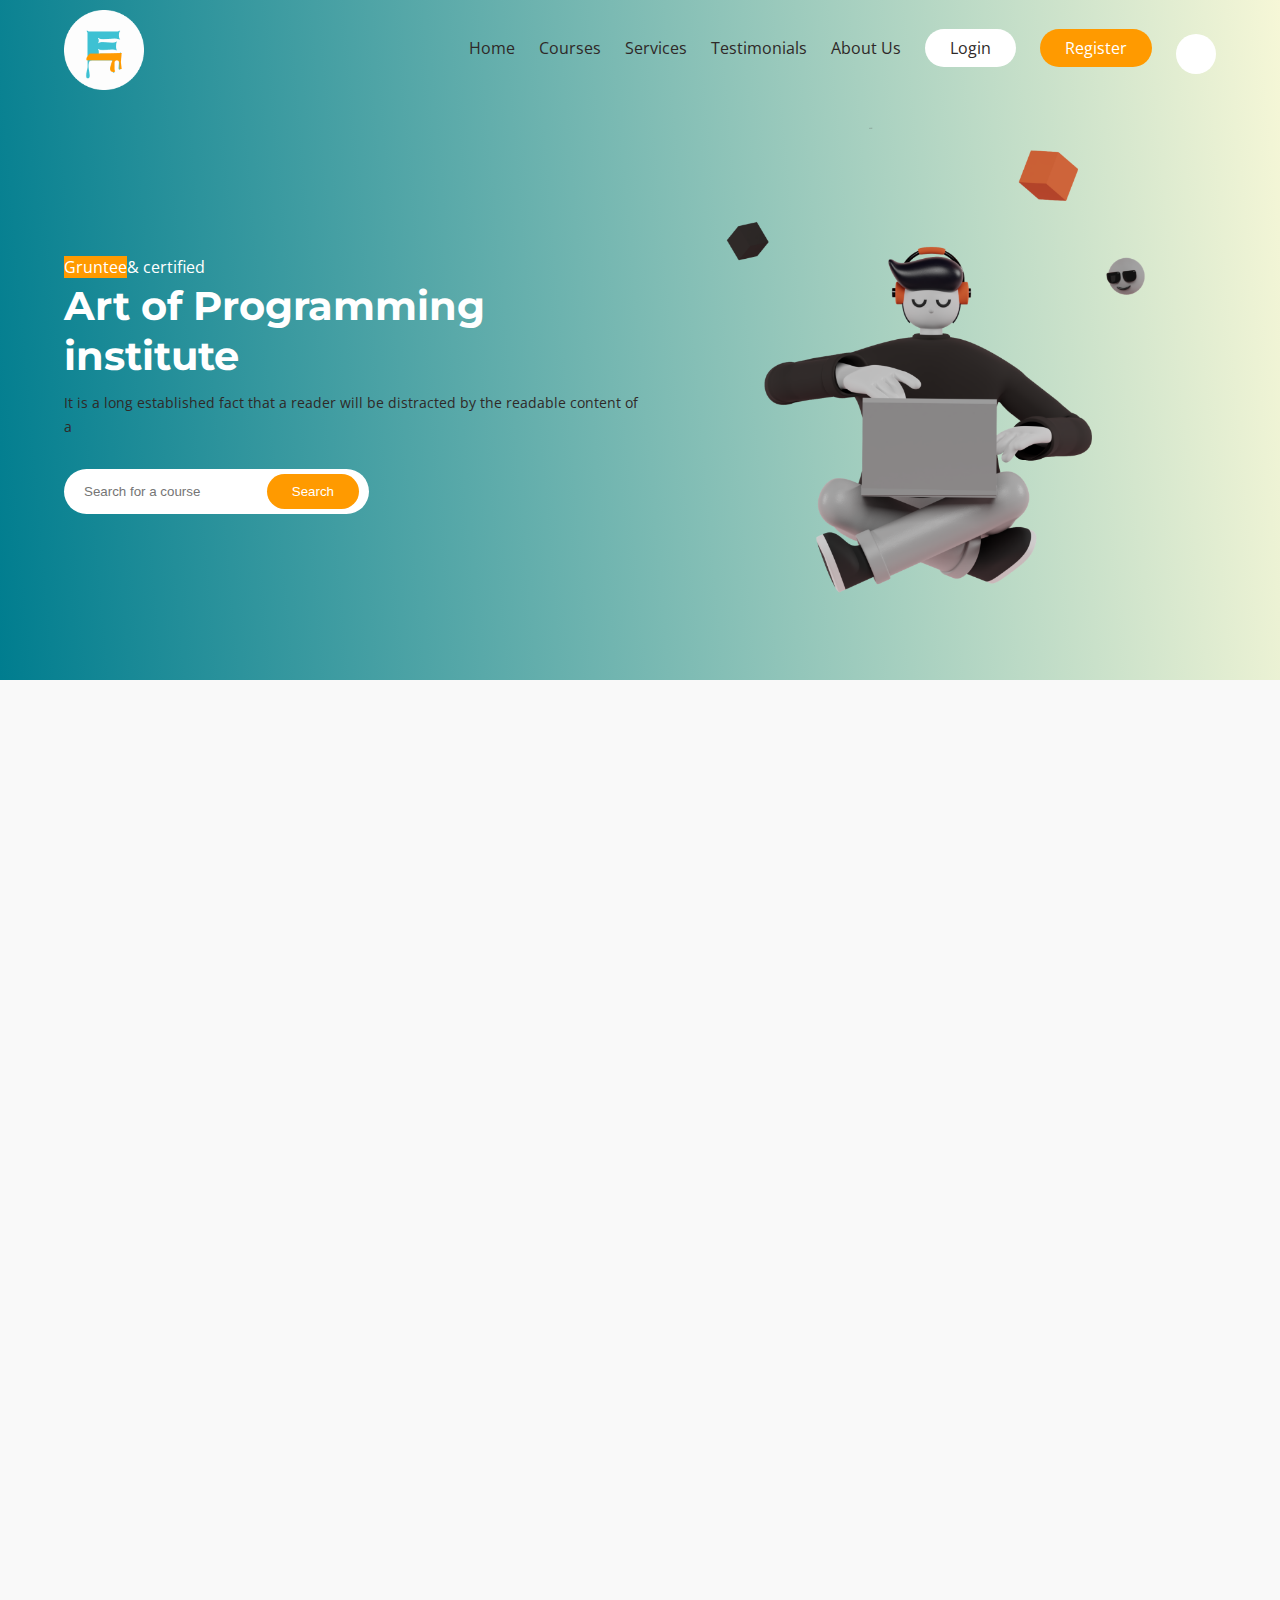
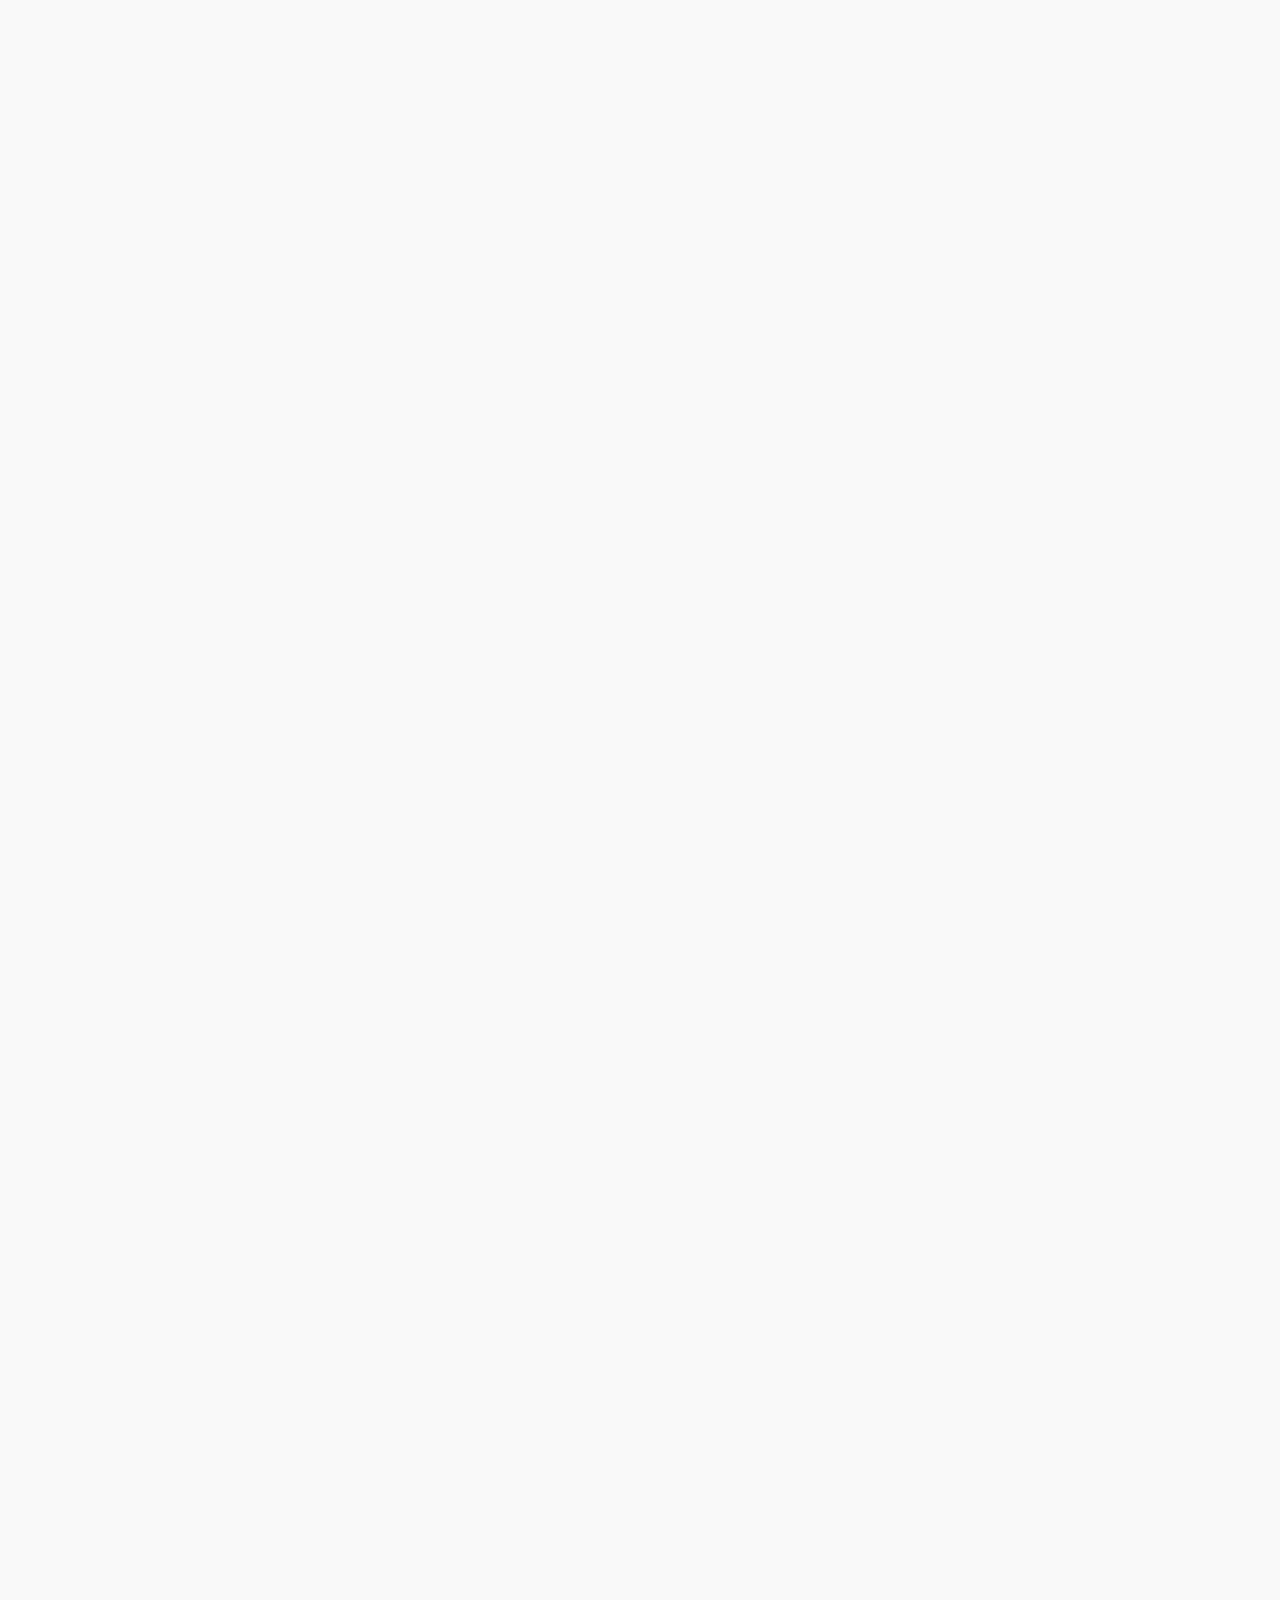
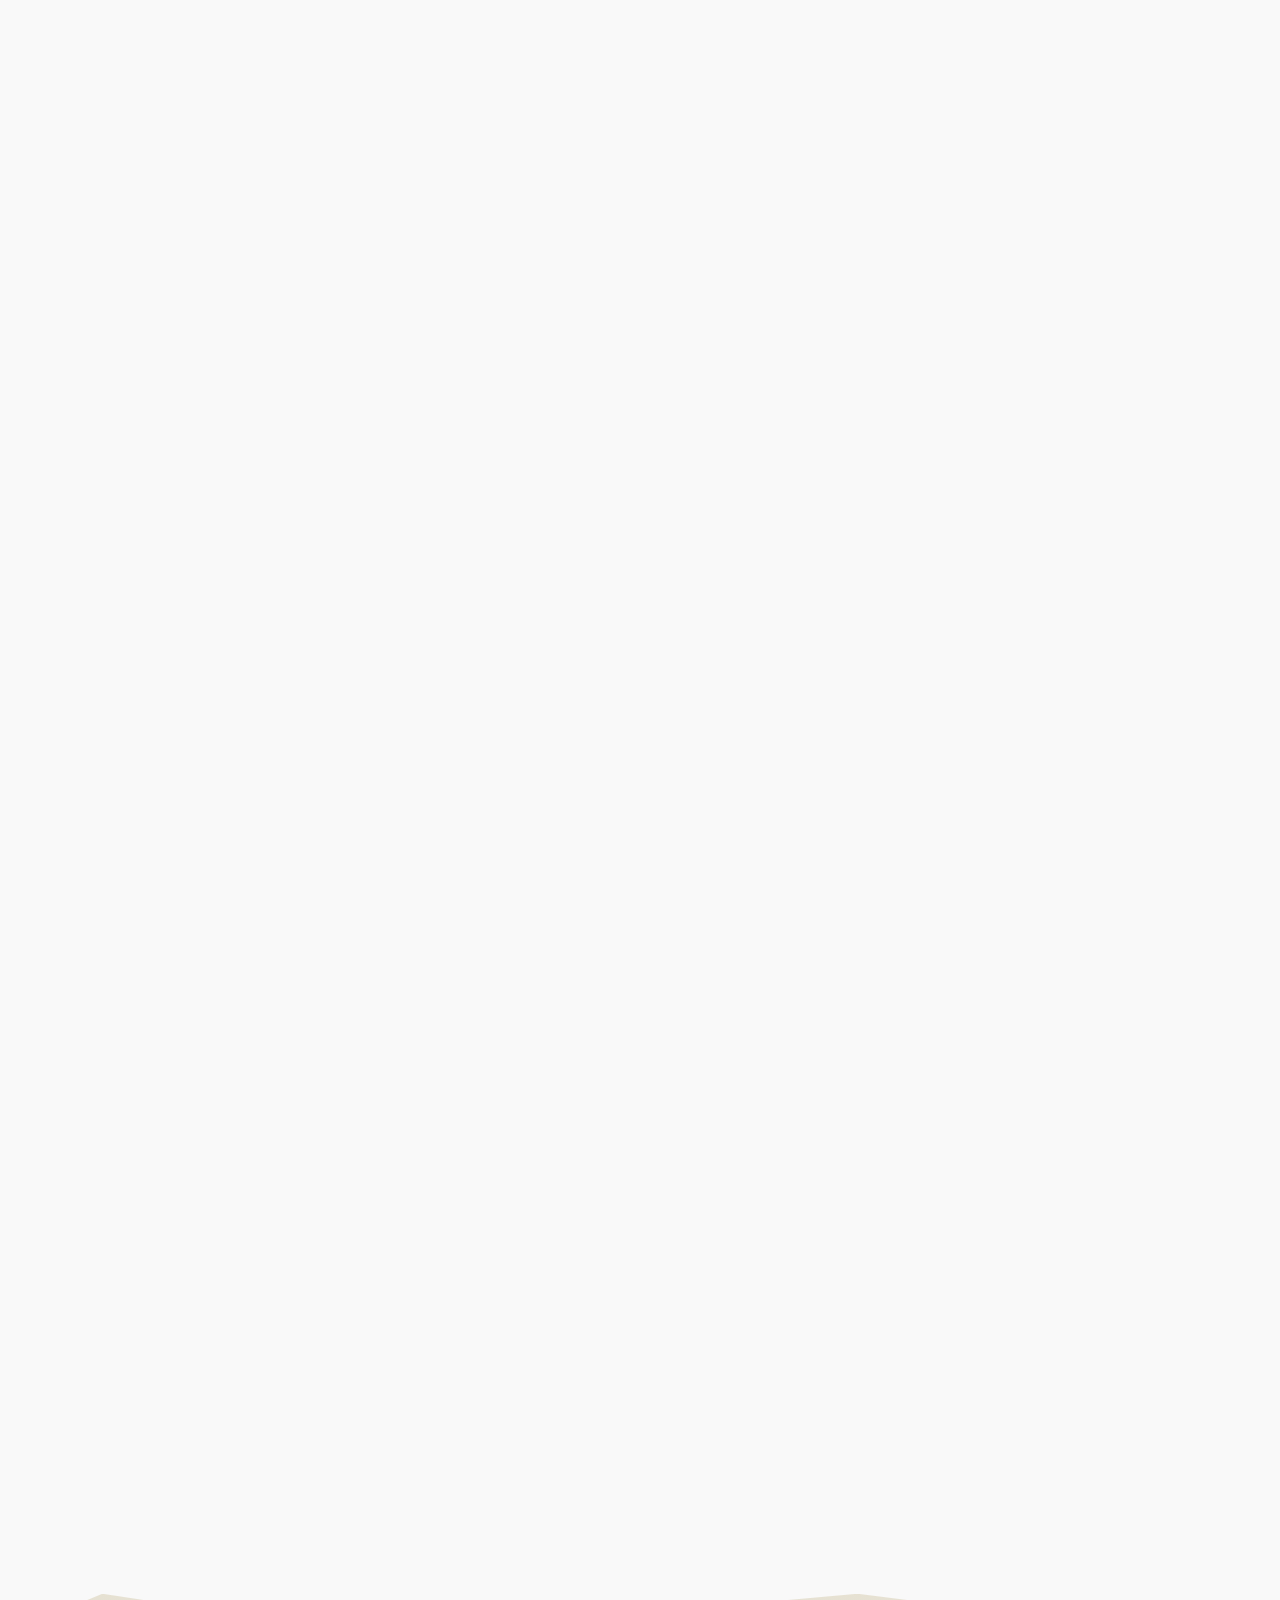
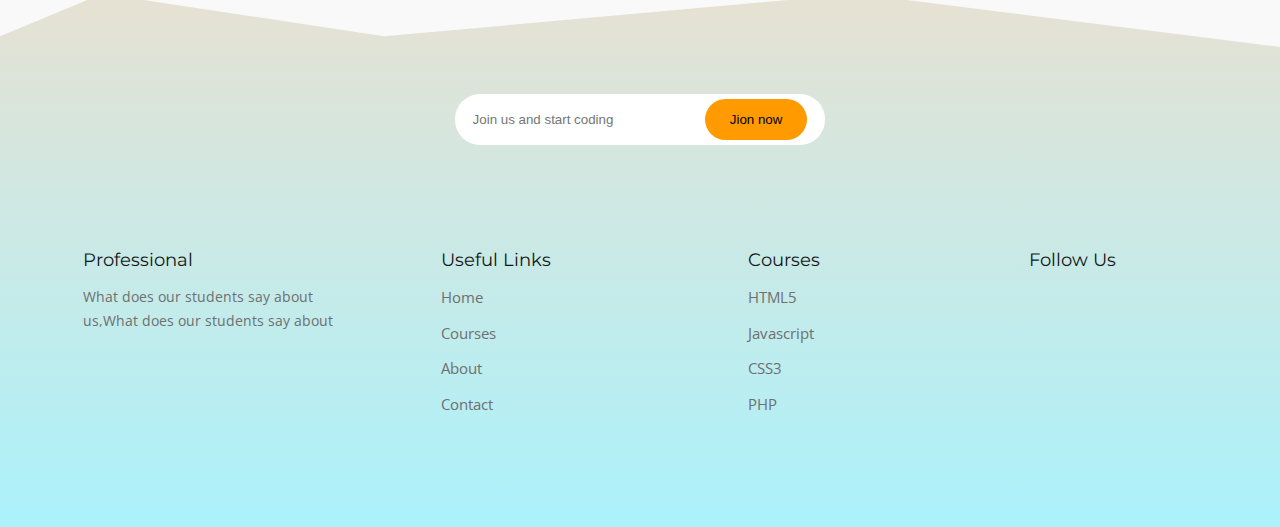
==== commit 28ab8ada: "Responsive design" ====
--- a/index.html
+++ b/index.html
@@ -21,7 +21,7 @@
     <title>Professional Teachers|Programming</title>
   </head>
   <body>
-    <section id="hero" class="section hero">
+    <section class="section hero">
       <div class="container">
         <nav class="nav">
           <a href="#" class="logo"
@@ -35,7 +35,7 @@
           <ul class="navbar-menu">
             <span class="exitMenu"><i class="fa-solid fa-x"></i> </span>
             <li class="nav__item">
-              <a href="#" class="nav-link active"> Home </a>
+              <a href="#" class="nav-link active" id="hero"> Home </a>
             </li>
             <li class="nav__item">
               <a href="#" class="nav-link" id="courses"> Courses </a>
@@ -49,9 +49,9 @@
             <li class="nav__item">
               <a href="#" class="nav-link" id="professional"> About Us </a>
             </li>
-            <li class="nav__item">
+            <!-- <li class="nav__item">
               <a href="#" class="nav-link" id="contact"> Contact Us </a>
-            </li>
+            </li> -->
             <li class="nav__item">
               <a href="#" class="nav-link btn btn-white" id="login">Login</a>
             </li>
@@ -296,42 +296,50 @@
         </p>
         <div class="cards slider">
           <div class="card card--slide">
-            <div class="card__header">
-              <img src="./img/testimon.jpg" alt="image for person" srcset="" />
-            </div>
-            <div class="card__body">
-              <p>
-                &nbsp; What does our students say about us,What does our
-                students say
-              </p>
-              <cite>Peter Doe</cite>
-            </div>
+            <blockquote>
+              <div class="card__header">
+                <img
+                  src="./img/testimon1.jpg"
+                  alt="image for person"
+                  srcset=""
+                />
+              </div>
+              <div class="card__body">
+                <p>
+                  &nbsp; Quisquam itaque deserunt ullam, quia ea repellendus
+                  provident, ducimus neque ipsam modi voluptatibus doloremque,
+                  corrupti laborum. Incidunt numquam perferendis veritatis neque
+                  repellendus. Lorem, ipsum dolor sit amet consectetur
+                  adipisicing elit. Illo deserunt exercitationem deleniti.
+                </p>
+                <cite>Jhon Matip</cite>
+              </div>
+            </blockquote>
           </div>
 
           <div class="card card--slide">
-            <div class="card__header">
-              <img src="./img/testimon1.jpg" alt="image for person" srcset="" />
-            </div>
-            <div class="card__body">
-              <p>
-                &nbsp; What does our students say about us,What does our
-                students say
-              </p>
-              <cite>Jhon Matip</cite>
-            </div>
-          </div>
-
-          <div class="card card--slide">
-            <div class="card__header">
-              <img src="./img/testimon3.jpg" alt="image for person" srcset="" />
-            </div>
-            <div class="card__body">
-              <p>
-                &nbsp; What does our students say about us,What does our
-                students say
-              </p>
-              <cite>Ana Mk</cite>
-            </div>
+            <blockquote>
+              <div class="card__header">
+                <img
+                  src="./img/testimon3.jpg"
+                  alt="image for person"
+                  srcset=""
+                />
+              </div>
+
+              <div class="card__body">
+                <p>
+                  &nbsp; Quisquam itaque deserunt ullam, quia ea repellendus
+                  provident, ducimus neque ipsam modi voluptatibus doloremque,
+                  corrupti laborum. Incidunt numquam perferendis veritatis neque
+                  repellendus. Lorem, ipsum dolor sit amet consectetur
+                  adipisicing elit. Illo deserunt exercitationem deleniti.     What
+                  does our students say about us,What does our students say What
+                  does our students say about us,What does our students say
+                </p>
+                <cite>Ana Mk</cite>
+              </div>
+            </blockquote>
           </div>
         </div>
         <button class="btn btn--outline btn__left">
@@ -356,7 +364,6 @@
             <div class="card__head">
               <img src="./img/team1.jpg" alt="drawing tool" />
             </div>
-
             <div class="card__body">
               <h3>William Smith</h3>
               <p>Backend developer</p>
@@ -548,7 +555,7 @@
     </footer>
 
     <div id="scroll" class="hide">
-      <a href="#hero"><i class="fa-solid fa-arrow-up"></i></a>
+      <a href="#" class="nav-link"><i class="fa-solid fa-arrow-up"></i></a>
     </div>
   </body>
 </html>
--- a/css/style.css
+++ b/css/style.css
@@ -464,7 +464,6 @@
   background: linear-gradient(180deg, rgba(62, 193, 211, 0.47) -5.91%, rgba(62, 193, 211, 0) 100%);
 }
 .testimonials__content {
-  padding: 10rem 0;
   position: relative;
 }
 .testimonials__content .btn__right,
@@ -474,33 +473,38 @@
   cursor: pointer;
 }
 .testimonials__content .btn__right {
-  right: 0;
+  right: 6%;
   z-index: 10;
 }
 .testimonials__content .btn__left {
-  left: 0;
+  left: 6%;
   z-index: 10;
 }
 .testimonials .cards {
   position: relative;
-  width: 50%;
+  width: 70%;
   height: 20rem;
   margin: 50px auto;
   overflow: hidden;
+}
+.testimonials .cards article {
+  width: 400px;
 }
 .testimonials .cards .card {
   position: absolute;
   top: 0;
   width: 100%;
-  padding: 2rem;
-  border-radius: 15px;
-  background-color: #fff;
-  display: flex;
-  justify-content: space-between;
-  align-items: center;
-  -moz-column-gap: 1.6rem;
-       column-gap: 1.6rem;
-  transition: transform 0.8s ease-in;
+  transition: transform 1s ease;
+  background: transparent;
+  box-shadow: none;
+}
+.testimonials .cards .card blockquote {
+  position: relative;
+  width: 70%;
+  margin: 0 auto;
+}
+.testimonials .cards .card__header {
+  text-align: center;
 }
 .testimonials .cards .card__header img {
   width: 70px;
@@ -540,9 +544,6 @@
   .testimonials .cards {
     width: 100%;
   }
-  .testimonials .cards .card {
-    width: 100%;
-  }
 }
 .professional {
   margin: 8rem 0;
@@ -554,7 +555,7 @@
   gap: 3rem;
 }
 .professional .cards .card {
-  width: 200px;
+  width: 90%;
   background-color: #fff;
   padding: 2rem;
   border-radius: 10px;
@@ -570,8 +571,8 @@
   margin-bottom: 1rem;
 }
 .professional .cards img {
-  width: 150px;
-  height: 150px;
+  width: 100%;
+  height: 200px;
   -o-object-fit: cover;
      object-fit: cover;
   border-radius: 10px;
@@ -779,6 +780,23 @@
   background-color: rgba(11, 11, 11, 0.664);
 }
 
+@media screen and (max-width: 968px) {
+  .register {
+    width: 90%;
+  }
+  .register .wrapper {
+    flex-direction: column;
+  }
+  .register .wrapper img {
+    display: none;
+  }
+  .register .wrapper .form {
+    width: 90%;
+  }
+  .login {
+    width: 90%;
+  }
+}
 .enrollment {
   width: 70%;
   padding: 12rem 0;
@@ -794,6 +812,7 @@
 }
 .enrollment__tab {
   cursor: pointer;
+  transition: transform 1s ease;
   font-size: 1.7rem;
 }
 .enrollment__tab span {
@@ -816,10 +835,10 @@
   background-color: #fff;
   padding: 3rem;
   margin-top: -2rem;
-  height: 200px;
   border-radius: 10px;
   box-shadow: 1px 1px 1px 1px rgb(222, 222, 222);
   display: none;
+  overflow: hidden;
 }
 .enrollment__content h3 {
   line-height: 1.5;
